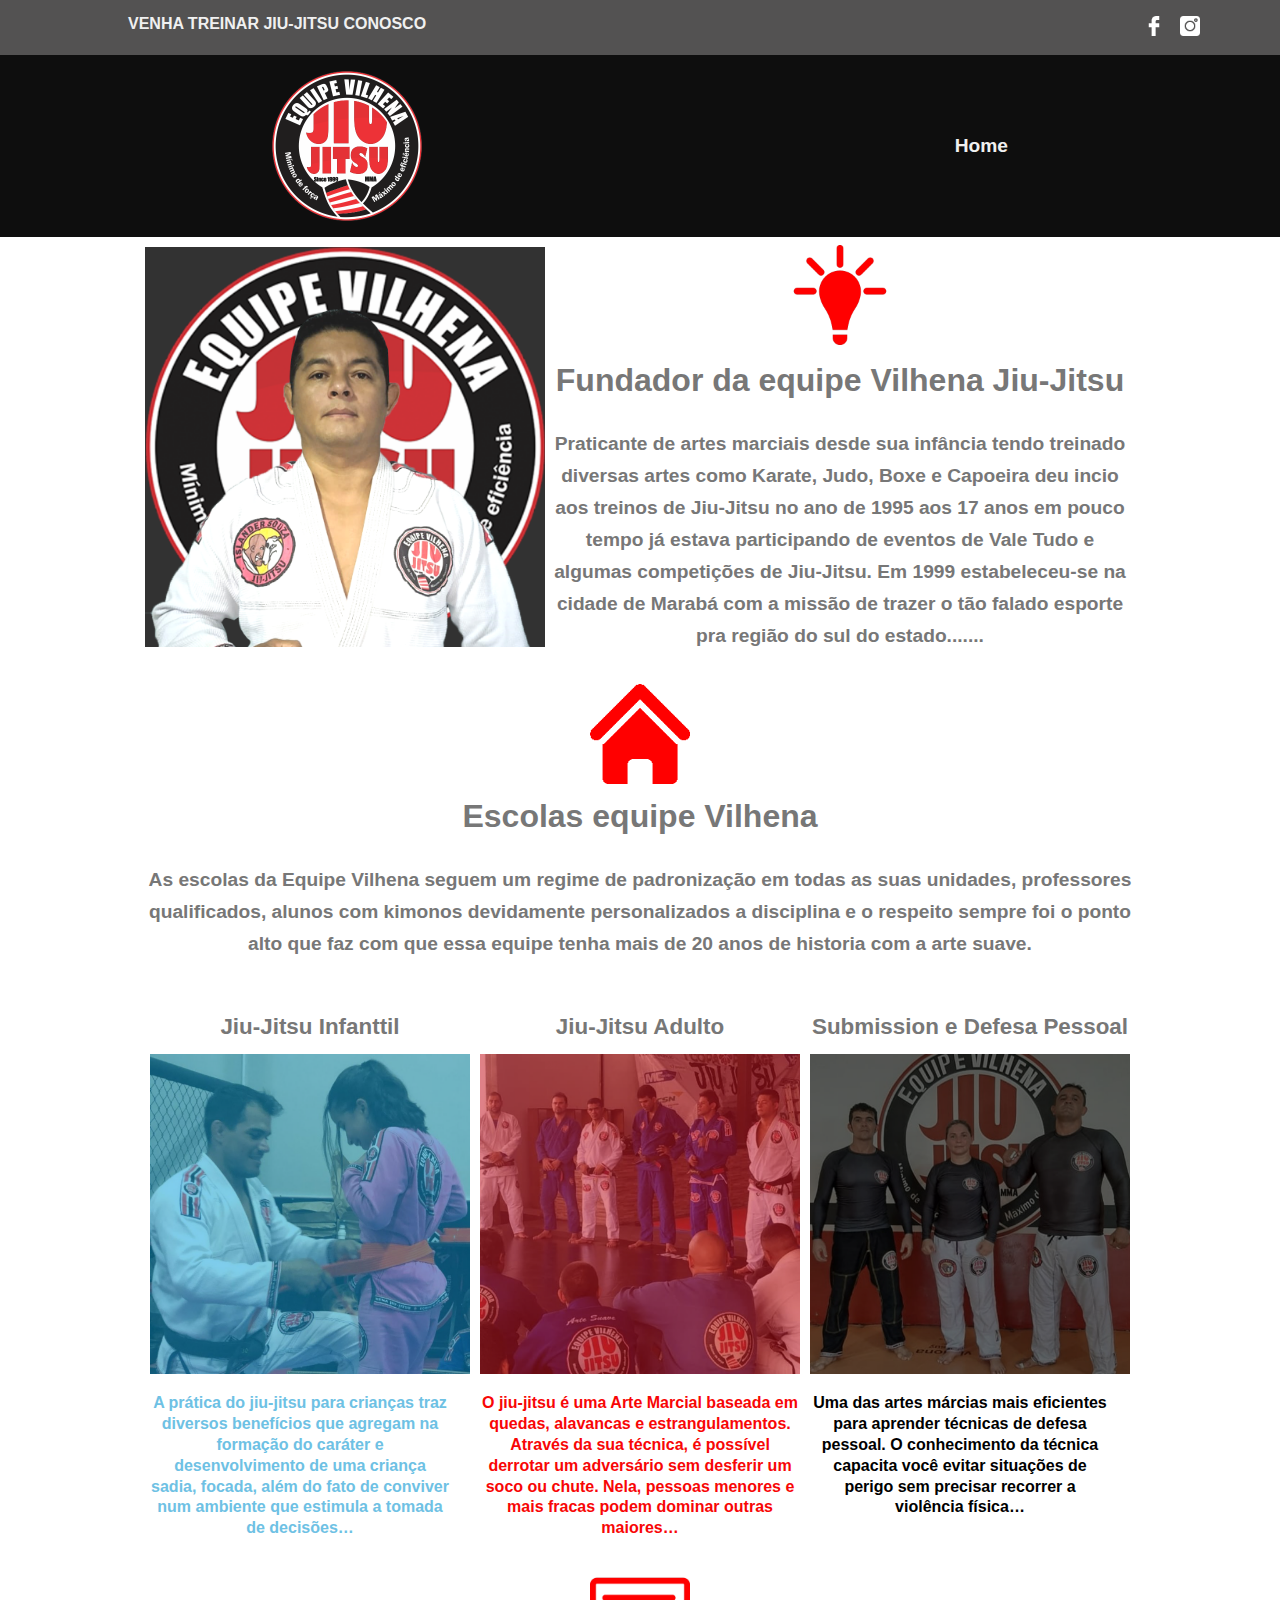
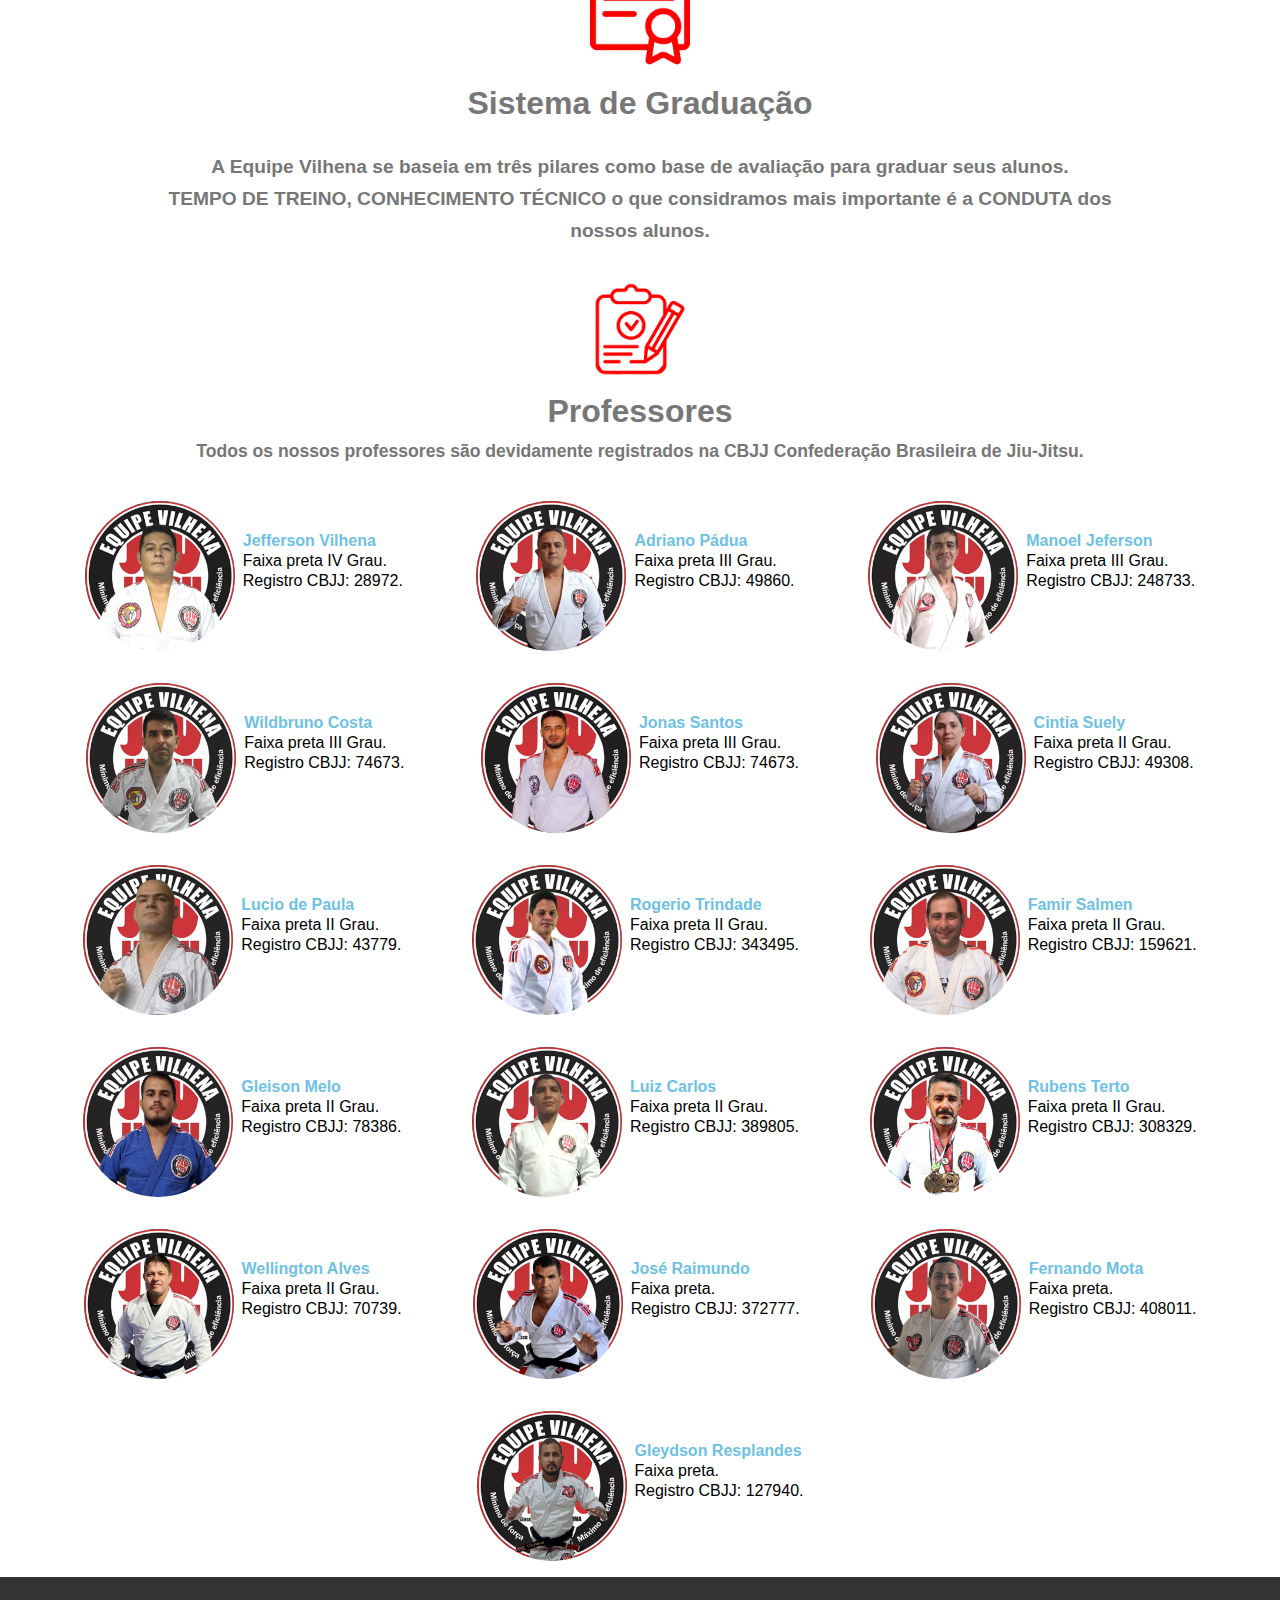
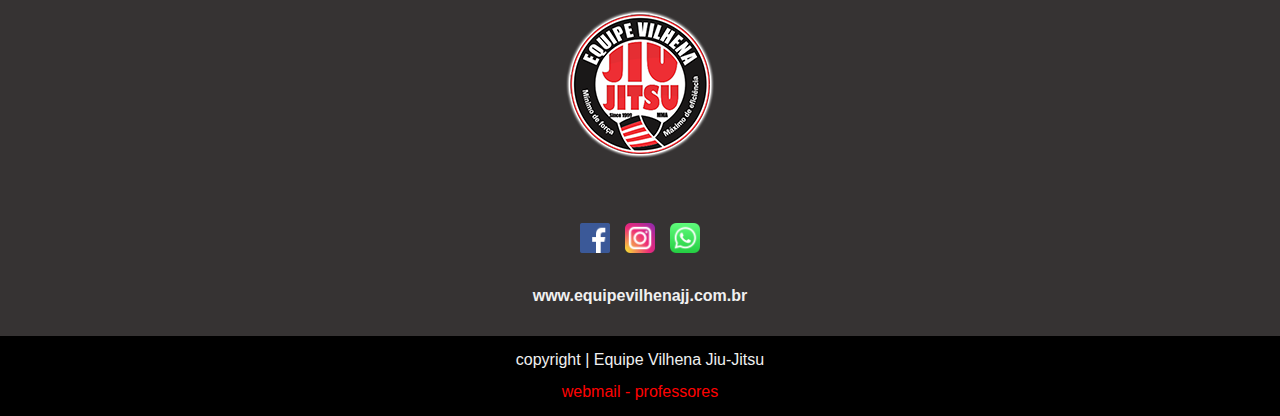
==== index.html @ e57b76e4 "responsivo" ====
<!DOCTYPE html>
<html lang="pt-br">
<head>
    <meta charset="UTF-8">
    <meta http-equiv="X-UA-Compatible" content="IE=edge">
    <meta name="viewport" content="width=device-width, initial-scale=1.0">
    <title>Equipe Vilhena Jiu-Jitsu</title>
    <link rel="stylesheet" href="css/reset.css">
    <link rel="stylesheet" href="css/cabecalho.css">
    <link rel="stylesheet" href="/css/home/cabecalho.css">
    <link rel="stylesheet" href="/css/home/textoInicioHome.css">
    <link rel="stylesheet" href="/css/home/fundador.css">
    <link rel="stylesheet" href="/css/home/escolas.css">
    <link rel="stylesheet" href="/css/home/professores.css">
    <link rel="stylesheet" href="/css/footer.css">
    <link rel="stylesheet" href="/css/home/sistemaGraduacao.css">
    <link rel="shortcut icon" href="/img/logo/favIcon.png" type="image/x-icon">
</head>
<body>
    <section class="barra__inicial">
        <p class="barra_texto">Venha treinar Jiu-Jitsu conosco</p>
        <ul class="barra__lista">
            <li class="barra_itemLista"><a href="https://www.facebook.com/vilhenajiujitsu" target="_blank" class="barra__links"><img src="/img/redes_sociais/facebook_inicio.png" alt="" srcset="" class="iconRedesSociais"></a></li>
            <li class="barra_itemLista"><a href="https://instagram.com/vilhenajiujitsu?igshid=YmMyMTA2M2Y=" target="_blank" class="barra__links"><img src="/img/redes_sociais/instagram._inicio.png" alt="" srcset="" class="iconRedesSociais"></a></li>      
        </ul>
            
    </section>

    <header class="menu__header">
         
        <img src="img/logo/logo300px.png" alt="logo equipe vilhena" class="menu__logo">
        <nav class="menu__nav">
            <ul class="menu__lista">
                <li class="menu__lista--item"><a href="https://www.equipevilhenajj.com.br/" class="menu__lista--link">Home</a></li>
                <!--
                <li class="menu__lista--item"><a href="" class="menu__lista--link">Escolas</a></li>
                <li class="menu__lista--item"><a href="" class="menu__lista--link">Kids</a></li>
                <li class="menu__lista--item"><a href="" class="menu__lista--link">Sistema de Graduação</a></li>
                <li class="menu__lista--item"><a href="" class="menu__lista--link">Seja um Filiado</a></li>
                -->
            </ul>
        </nav>
    </header>
   

    <main>
       
        <section class="fundador">
            <div class="fundador__conteudo">
            <img src="/img/professores/jeffersonVilhena.png" alt="" class="fundador__imagem">
    
            <div class="fundador__conteudo-tituloDescricao">
                <img src="/img/icones/lampada.png" alt="" class="fundador__lampada">
                <h3 class="fundador__titulo">
                    Fundador da equipe Vilhena Jiu-Jitsu 
                </h3>
    
                <p class="fundador__descricao" >
                    Praticante de artes marciais desde sua infância tendo treinado diversas artes como Karate, Judo, Boxe e Capoeira deu incio aos treinos de Jiu-Jitsu no ano de 1995 aos 17 anos em pouco tempo já estava participando de eventos de Vale Tudo e algumas competições de Jiu-Jitsu. Em 1999 estabeleceu-se na cidade de Marabá com a missão de trazer o tão falado esporte pra região do sul do estado.......
                </p>
                <!--<a href="">Conheça mais sobre a Historia da Equipe-></a> -->
    
            </div>
            </div>
        </section>

        <section class="escolas__equipeVilhena">
            <img src="/img/icones/templo.png" alt="" class="escolas__equipeVilhena--icone">
            <div class="escolas__equipeVilhena-titulo" >
                <h2 >Escolas equipe Vilhena</h2>
            </div><div class="escolas__equipeVilhena-texto" >
                <p >
                    As escolas da Equipe Vilhena seguem um regime de padronização em todas as suas unidades, professores qualificados, alunos com kimonos devidamente personalizados a disciplina e o respeito sempre foi o ponto alto que faz com que essa equipe tenha mais de 20 anos de historia com a arte suave.
                </p>
            </div>
        </section>

        <section class="atividades_main">
            <div class="atividades">
                <div class="atividades__conteudo">
                    <h3 class="atividades__titulos">Jiu-Jitsu Infanttil</h3>
                    <img src="img/conteudo_home/infantil.png" class="atividades__img">
                    <p class="atividades__texto color--blue">A prática do jiu-jitsu para crianças traz diversos benefícios que agregam na formação do caráter e desenvolvimento de uma criança sadia, focada, além do fato de conviver num ambiente que estimula a tomada de decisões…</p>
                </div>
                <div class="atividades__conteudo">
                    <h3 class="atividades__titulos">Jiu-Jitsu Adulto</h3>
                    <img src="img/conteudo_home/adulto.png" class="atividades__img">
                    <p class="atividades__texto color--red" >O jiu-jitsu é uma Arte Marcial baseada em quedas, alavancas e estrangulamentos. Através da sua técnica, é possível derrotar um adversário sem desferir um soco ou chute. Nela, pessoas menores e mais fracas podem dominar outras maiores…</p>
                </div>
                <div class="atividades__conteudo">
                    <h3 class="atividades__titulos">Submission e Defesa Pessoal</h3>
                    <img src="img/conteudo_home/subDefesaPessoal.png" class="atividades__img">
                    <p class="atividades__texto color--black">Uma das artes márcias mais eficientes para aprender técnicas de defesa pessoal. O conhecimento da técnica capacita você evitar situações de perigo sem precisar recorrer a violência física…</p>
                </div>
            </div>

            <section class="sistema__graduacao">
                <img src="/img/icones/certificado.png" alt="" class="sistema__graduacao--icone">
                <div class="sistema__graduacao-titulo" >
                    <h2 >Sistema de Graduação</h2>
                </div>
                <div class="sistema__graduacao-texto" >
                    <p >
                        A Equipe Vilhena se baseia em três pilares como base de avaliação para graduar seus alunos.<br>
                        TEMPO DE TREINO, CONHECIMENTO TÉCNICO o que considramos mais importante é a CONDUTA dos nossos alunos.
                    </p>
                </div>
            </section>

            <section class="proffessores__icone-titulo">
                <img src="/img/icones/prancheta.jpg.png" alt="" class="professores__icone">
                <div class="professores__titulo" >
                    <h2 >Professores</h2>
                </div>
                <div class="professores__texto">
                <p>Todos os nossos professores são devidamente registrados na CBJJ Confederação Brasileira de Jiu-Jitsu.</p>
                </div>
            </section>

            <section class="professores_main">
         
                <div  class="professores" >
                    
                    <div class="professores__conteudo">
                        <img src="/img/professores/jeffersonVilhena.png" alt="" class="professores_img">
                            <div class="professores__nome--graducao">
                            <h3 class="professor__none">Jefferson Vilhena</h3>
                            <p class="professor__graduacao--registro">Faixa preta IV Grau.</p>
                            <p>Registro CBJJ: 28972.</p>
                            </div>       
                    </div>
    
                    <div class="professores__conteudo">
                        <img src="/img/professores/Adriano.jpeg.png" alt="" class="professores_img">
                            <div class="professores__nome--graducao">
                            <h3 class="professor__none">Adriano Pádua</h3>
                            <p class="professor__graduacao--registro">Faixa preta III Grau.</p>
                            <p>Registro CBJJ: 49860.</p>
                            </div>
                    </div>
    
                    <div class="professores__conteudo">
                        <img src="/img/professores/manoel-jeferson.jpeg.png" alt="" class="professores_img">
                            <div class="professores__nome--graducao">
                            <h3 class="professor__none">Manoel Jeferson</h3>
                            <p class="professor__graduacao--registro">Faixa preta III Grau.</p>
                            <p>Registro CBJJ: 248733.</p>
                            </div>
                    </div>
    
                    <div class="professores__conteudo">
                        <img src="/img/professores/wildbruno costa.png" alt="" class="professores_img">
                            <div class="professores__nome--graducao">
                            <h3 class="professor__none">Wildbruno Costa</h3>
                            <p class="professor__graduacao--registro">Faixa preta III Grau.</p>
                            <p>Registro CBJJ: 74673.</p>
                            </div>
                    </div>
    
                    <div class="professores__conteudo">
                        <img src="/img/professores/mutante.png" alt="" class="professores_img">
                            <div class="professores__nome--graducao">
                            <h3 class="professor__none">Jonas Santos</h3>
                            <p class="professor__graduacao--registro">Faixa preta III Grau.</p>
                            <p>Registro CBJJ: 74673.</p>
                            </div>
                    </div>
    
                    <div class="professores__conteudo">
                        <img src="/img/professores/cintia.png" alt="" class="professores_img">
                            <div class="professores__nome--graducao">
                            <h3 class="professor__none">Cintia Suely</h3>
                            <p class="professor__graduacao--registro">Faixa preta II Grau.</p>
                            <p>Registro CBJJ: 49308.</p>
                            </div>
                    </div>
    
                    <div class="professores__conteudo">
                        <img src="/img/professores/Lucio de Paula.png" alt="" class="professores_img">
                            <div class="professores__nome--graducao">
                            <h3 class="professor__none">Lucio de Paula</h3>
                            <p class="professor__graduacao--registro">Faixa preta II Grau.</p>
                            <p>Registro CBJJ: 43779.</p>
                            </div>
                    </div>
                    <div class="professores__conteudo">
                        <img src="/img/professores/Rogerio.jpeg.png" alt="" class="professores_img">
                            <div class="professores__nome--graducao">
                            <h3 class="professor__none">Rogerio Trindade</h3>
                            <p class="professor__graduacao--registro">Faixa preta II Grau.</p>
                            <p>Registro CBJJ: 343495.</p>
                            </div>
                    </div>
    
                    <div class="professores__conteudo">
                        <img src="/img/professores/famir.jpeg.png" alt="" class="professores_img">
                            <div class="professores__nome--graducao">
                            <h3 class="professor__none">Famir Salmen</h3>
                            <p class="professor__graduacao--registro">Faixa preta II Grau.</p>
                            <p>Registro CBJJ: 159621.</p>
                            </div>
                    </div>
    
                    <div class="professores__conteudo">
                        <img src="/img/professores/gleison.png" alt="" class="professores_img">
                            <div class="professores__nome--graducao">
                            <h3 class="professor__none">Gleison Melo</h3>
                            <p class="professor__graduacao--registro">Faixa preta II Grau.</p>
                            <p>Registro CBJJ: 78386.</p>
                            </div>
                    </div>
    
                    <div class="professores__conteudo">
                        <img src="/img/professores/Luiz-carlos.png" alt="" class="professores_img">
                            <div class="professores__nome--graducao">
                            <h3 class="professor__none">Luiz Carlos</h3>
                            <p class="professor__graduacao--registro">Faixa preta II Grau.</p>
                            <p>Registro CBJJ: 389805.</p>
                            </div>
                    </div>
    
                    <div class="professores__conteudo">
                        <img src="/img/professores/Rubens-terto.jpeg.png" alt="" class="professores_img">
                            <div class="professores__nome--graducao">
                            <h3 class="professor__none">Rubens Terto</h3>
                            <p class="professor__graduacao--registro">Faixa preta II Grau.</p>
                            <p>Registro CBJJ: 308329.</p>
                            </div>
                    </div>
    
                    <div class="professores__conteudo">
                        <img src="/img/professores/wellinton.png" alt="" class="professores_img">
                            <div class="professores__nome--graducao">
                            <h3 class="professor__none">Wellington Alves</h3>
                            <p class="professor__graduacao--registro">Faixa preta II Grau.</p>
                            <p>Registro CBJJ: 70739.</p>
                            </div>
                    </div>
    
                    <div class="professores__conteudo">
                        <img src="/img/professores/José.png" alt="" class="professores_img">
                            <div class="professores__nome--graducao">
                            <h3 class="professor__none">José Raimundo</h3>
                            <p class="professor__graduacao--registro">Faixa preta.</p>
                            <p>Registro CBJJ: 372777.</p>
                            </div>
                    </div>
    
                    <div class="professores__conteudo">
                        <img src="/img/professores/fernando.png" alt="" class="professores_img">
                            <div class="professores__nome--graducao">
                            <h3 class="professor__none">Fernando Mota</h3>
                            <p class="professor__graduacao--registro">Faixa preta.</p>
                            <p>Registro CBJJ: 408011.</p>
                            </div>
                    </div>
    
                    <div class="professores__conteudo">
                        <img src="/img/professores/Gleydson.png" alt="" class="professores_img">
                            <div class="professores__nome--graducao">
                            <h3 class="professor__none">Gleydson Resplandes</h3>
                            <p class="professor__graduacao--registro">Faixa preta.</p>
                            <p>Registro CBJJ: 127940.</p>
                            </div>
                    </div>
                </div>
            </section>

            

        </section>
        
    </main>

    <footer class="rodape">
        <img src="/img/logo/Logo150px.png" alt="" class="rodape__logo">
        <div class="rodape_redeSocial">
            <a href="https://www.facebook.com/vilhenajiujitsu" target="_blank"><img src="/img/redes_sociais/facebook_rodape.png" alt="" class="rodape__imgRedeSocial"></a>
            <a href="https://instagram.com/vilhenajiujitsu?igshid=YmMyMTA2M2Y=" target="_blank"><img src="/img/redes_sociais/instagram_rodape.png" alt="" class="rodape__imgRedeSocial"></a>
            <a href="https://web.whatsapp.com/send?phone=5594992008116" target="_blank"><img src="/img/redes_sociais/whatsapp_rodape.png" alt="" class="rodape__imgRedeSocial"></a>
        </div>

        <p class="rodape__textoLink"><a href="#" class="rodape__link">www.equipevilhenajj.com.br</a></p>
        
         <div class="rodape__copyright">
             <p class="rodape__copyright-texto" >copyright | Equipe Vilhena Jiu-Jitsu</p>
             <p class="rodape__copyright-webmail"><a href="https://webmail7.ultramail.com.br/" target="_blank" class="rodape__copyright-webmailLink">webmail - professores </a></p>
         </div>
    </footer>

 </body>
</html>
---- css/cabecalho.css ----
html{
    font-family:-apple-system, BlinkMacSystemFont, 'Segoe UI', Roboto, Oxygen, Ubuntu, Cantarell, 'Open Sans', 'Helvetica Neue', sans-serif
}

/*
.menu__header {
    background-color: rgb(255, 255, 255);
    position: relative;
    margin: 0 auto;
}   

.menu__logo{
    width: 200px;
    margin: 10px 40px ;
}

.menu__nav {
    position: absolute;
    top: 110px;
    right:0px;
}

.menu__lista li{
    display:inline;
    text-align: center;
    margin-right: 50px;
}

.menu__lista a {
    color:#717070;
    text-decoration: none;
    margin: 0 0 0 20px;
    text-transform: uppercase;
    font-weight: 600;
    font-size: 1.4rem;
    transition: 0.3s;
}

.menu__lista a:hover {
    color: #5295f9;
}



.texto__principal{
    text-align: center;
    text-transform: uppercase;
    font-weight:bold;
    background-color: #5295f9;
    padding: 1em;
    line-height: 3em;
    color: #ffffff;
}
*/
/************************/
/*
.fundador__sectionOne {
    display:inline-block;
    width: 1200px;
    align-items: center;
    padding:0 0 0 10em;
}

.fundador__imagem {
    width: 40%;
    float: left;
    margin:  20 20 0 0 ;
    padding: 10px;
}

.h2__titulo{
    font-size: 36px;
    font-weight: bold;
    margin-top: 10px;
    text-align: center;
    margin-bottom:1em;
}

.p__texto {
    font-size: 20px;
    margin-top: 10px;
    font-weight: bold;
    color: #717070;
    text-align: center;
    line-height:1.5em;
    width: 1200px;
    text-align: center;
    
}

.p__texto a {
    font-size: 20px;
    margin-top: 10px;
    font-weight: bold;
    color: #ff0303;
    text-align: center;
    line-height:1.5em;
}

.texto__centralizado {
    font-size: 20px;
    margin-top: 10px;
    font-weight: bold;
    color: #717070;
    text-align: center;
    line-height:1.5em;
    width: 1200px;
    display: inline-block;
}

/************************/
/*
.atividades {
    text-align: center;
    display: inline-block; 
}

.atividades li{
    display: inline-block;
    text-align: center;
	width: 30%;
    vertical-align: top;
	padding: 30px 20px;
	box-sizing: border-box;
}

.atividades__titulos {
    font-size: 22px;
	font-weight: bold;
}
.atividades__img{
    margin-top: 10px;
    width:100%;
}

.atividades__texto {
    font-size: 16px;
	font-weight: bold;
	margin-top: 10px;
    color: #717070;
    line-height:1.3em;
}

*/
---- css/home/cabecalho.css ----
html{
    font-family:-apple-system, BlinkMacSystemFont, 'Segoe UI', Roboto, Oxygen, Ubuntu, Cantarell, 'Open Sans', 'Helvetica Neue', sans-serif
}

.barra__inicial{
    display:flex;
    justify-content:space-between;
    background:#535252;
    font-weight: bold;
    padding-left: 8rem;
    padding-right: 5rem;
    padding-top: 1rem;
    padding-bottom: 1rem;
}

.barra_texto{
    color:#f0f0f0;
    text-transform: uppercase;
}

.barra__lista{
    display:flex;
}

.iconRedesSociais {
    width:20px;
    height:20px;
    margin-left:1rem;
}


.menu__header {
    display: flex;
    justify-content: space-around;
    align-items: center;
    background:#0e0e0e;
    padding:1rem;
}

.menu__logo {
    width: 150px;
}

.menu__lista{
    display: flex;
    
}

.menu__lista--item{
    margin-left: 1.3rem;
}

.menu__lista--link {
    color: #f0f0f0;
    font-size:1.2rem;
    font-weight: bold;
    text-decoration: none;
}

.menu__lista--link:hover{
    text-decoration: underline;
}


@media (max-width: 770px) { 
    .barra__inicial{
        display:flex;
        justify-content:space-between;
        background:#535252;
        font-weight: bold;
        padding-left: 1rem;
        padding-right: 1rem;
        padding-top: 1rem;
        padding-bottom: 1rem;
    } 

    .menu__header {
        display: flex;
        justify-content: space-between;
        background:#0e0e0e;
        padding:.5rem;
    }

    .menu__logo {
        width: 100px;
    }

}
---- css/home/textoInicioHome.css ----
html{
    font-family:-apple-system, BlinkMacSystemFont, 'Segoe UI', Roboto, Oxygen, Ubuntu, Cantarell, 'Open Sans', 'Helvetica Neue', sans-serif
}
.principal {
    display: flex;
    flex-direction: column;
    text-align: center; 
}

.texto__principal {
    background:#535252;
    color:#f0f0f0;
    font-weight: bold;
    font-size:1.2rem;
    line-height: 2rem;
    padding:1rem;
}
---- css/home/fundador.css ----
html{
    font-family:-apple-system, BlinkMacSystemFont, 'Segoe UI', Roboto, Oxygen, Ubuntu, Cantarell, 'Open Sans', 'Helvetica Neue', sans-serif
}
.fundador{
    display:flex;
    width: 100%;
    justify-content: center;
}

.fundador__conteudo{
    display:flex;
    width: 990px;
}

.fundador__imagem {
    margin-top: 10px;
    width: 400px;
    height:400px;
}

.fundador__lampada {
    margin-top:.5rem;
    width:100px;
    height: 100px;
}

.fundador__conteudo-tituloDescricao{
    text-align: center;
    color: #777777; 
}

.fundador__titulo{
    font-weight: bold;
    font-size: 2rem;
    margin-top:1rem;
    color: #777777; 
}

.fundador__descricao{
    font-size: 1.2em;
    margin-bottom: 2rem;
    color: #777777; 
    line-height: 2rem;
    margin-top: 2rem;
    font-weight: bold;
}

@media (max-width:770px){
   
    .fundador__conteudo{
        display: flex;
        flex-direction: column;
        justify-content:center;
        width: 100%;
    }

    .fundador__imagem {
        margin-top: .1rem;
        width: 100%;
        height:100%;
    }

    .fundador__titulo{
        font-weight: bold;
        font-size: 2rem;
        margin-top:1rem;
        color: #777777;
        line-height: 3rem;
    }

    .fundador__descricao{
        font-size: 1.2em;
        margin-bottom: 2rem;
        color: #777777; 
        line-height: 2rem;
        margin: 1rem;
        font-weight: bold;
    }

  


}
---- css/home/escolas.css ----
.escolas__equipeVilhena {
    display: flex;
    flex-direction: column;
    width: 100%;
    align-items: center;
}

.escolas__equipeVilhena--icone{
    width:100px;
    height:100px;
}

.escolas__equipeVilhena-titulo{
    text-align: center;
    font-weight: bold;
    font-size: 2rem;
    margin-top:1rem;
    color: #777777; 
}

.escolas__equipeVilhena-texto {
    text-align: center;
    font-size: 1.2em;
    margin-bottom: 2rem;
    color: #777777; 
    line-height: 2rem;
    margin-top: 2rem;
    font-weight: bold;
    width:990px;
}



/*----------Atividades-----------*/
.atividades_main{
    display: flex;
    width: 100%;
    justify-content:center;
    flex-wrap: wrap;
}

.atividades {
    display:flex;
    justify-content:space-around;
    margin-top:.5rem;
    width: 990px;
}

.atividades__titulos {
    text-align: center;
    font-weight: bold;
    font-size: 1.4rem;
    margin-top:1rem;
    margin-bottom:1rem;
    color: #777777
}

.atividades__img{
    width:320px;
    height:320px
}

.atividades__texto{
    font-size: 1rem;
    margin-bottom: 2rem;
    color: #777777; 
    line-height: 1.3rem;
    margin-top: 1rem;
    font-weight: bold;
    text-align: center;
}

.atividades__texto{
    width:300px
}

.color--blue {
    width:300px;
    color: #6EC1E4;
}

.color--red {
    width:320px;
    color: #F80606;
}


.color--black {
    color: #000000;
} 

@media (max-width:770px){

    .escolas__equipeVilhena{
            display: flex;
            flex-direction: column;
            justify-content:center;
    }
    
    .escolas__equipeVilhena-texto {
        text-align: center;
        font-size: 1.2em;
        margin-bottom: 2rem;
        margin-top: 2rem;
        color: #777777; 
        line-height: 2rem;
        font-weight: bold;
        width: 95%;
        margin: 1rem;
    }

    /*atividade main*/

    .atividades{
        display: flex;
        flex-direction: column;
        justify-content:center;
        
    }

    .atividades__conteudo{
       display: flex;
       flex-direction: column;
       align-items: center;
    }
    
    .atividades__img{
        width: 100%;
        height: 100%;
    }

    .atividades__titulos {
        text-align: center;
        font-weight: bold;
        font-size: 2rem;
        margin-top:1rem;
        margin-bottom:1rem;
    }

    .atividades__texto{
        text-align: center;
        font-size: 1.2em;
        margin-bottom: 2rem;
        line-height: 2rem;
        font-weight: bold;
        width: 95%;
    }


}
---- css/home/professores.css ----
.proffessores__icone-titulo{
    align-items: center;
    display: flex;
    flex-direction: column;
    width: 100%;
}

.professores__icone{
    width:100px;
    height:100px;
}

.professores__titulo{
    text-align: center;
    font-weight: bold;
    font-size: 2rem;
    margin-top:1rem;
    color: #777777; 
}

.professores__texto {
    text-align: center;
    font-size: 1.1rem;
    margin-bottom: 1.5rem;
    color: #777777; 
    margin-top: 1rem;
    font-weight: bold;

}

@media(max-width:770px){
    .professores__texto{
    text-align: center;
    font-size: 1.2em;
    margin-bottom: 2rem;
    margin-top: 2rem;
    color: #777777; 
    line-height: 2rem;
    font-weight: bold;
    width: 95%;
    margin: 1rem;
    }
}


/*----------------*/

.professores_main {
    display:flex;
    width: 100;
    justify-content:center;
    flex-wrap: wrap;
}

.professores {
    display: flex;
    flex-wrap: wrap;
    justify-content:space-around;
    margin-right: 3rem;
    margin-left: 3rem;
}

.professores__conteudo {
    display: flex;
    margin-top:1rem;
    margin-bottom:1rem;
}

.professores_img{ 
    width: 150px;
    border-radius:50%;
}

.professores__nome--graducao {
    margin-top:2rem;
    margin-left: .5rem;
}

.professor__none {
    color: #6EC1E4;
    font-weight: bold;
}

.professor__graduacao--registro{
    line-height:1.5rem;
}

@media(max-width:770px){
    .professores_main {
        display:flex;
        width: 95%;
        justify-content:center;
        flex-wrap: wrap;
    }

    .professores {
        display: flex;
        flex-direction: column;
        flex-wrap: wrap;
        justify-content:space-around;
    }

    

}
---- css/footer.css ----
.rodape {
    align-items: center;
    background-color: #363333;
    display: flex;
    flex-direction: column;
    width: 100%;
    
}

.rodape__logo{
    margin-bottom: 2rem;
    margin-top: 2rem;
    width:150px;
}

.rodape_redeSocial{
    display: flex;
    justify-content:space-between;
    width:120px;
    margin-bottom: 2rem;
    margin-top: 2rem;

}

.rodape__imgRedeSocial{
    width: 30px;
    
}

.rodape__textoLink{
    margin-bottom: 2rem;
}
.rodape__link{
    font-weight: bold;
    color: #f0f0f0;
    text-decoration: none;
}

.rodape__copyright{
    width: 100%;
    display: flex;
    flex-direction: column;
    align-items: center;
    background-color: #000000;
}

.rodape__copyright-texto{
    color: #f0f0f0;
    margin-top: 1rem;
    margin-bottom: 1rem;
}

.rodape__copyright-webmail {
    margin-bottom: 1rem;
}

.rodape__copyright-webmailLink{
    text-decoration: none;
    color: #ff0202;
}
---- css/home/sistemaGraduacao.css ----
.sistema__graduacao {
    display: flex;
    flex-direction: column;
    width: 100%;
    align-items: center;
}

.sistema__graduacao--icone{
    width:100px;
    height:100px;
}

.sistema__graduacao-titulo{
    text-align: center;
    font-weight: bold;
    font-size: 2rem;
    margin-top:1rem;
    color: #777777; 
}

.sistema__graduacao-texto {
    text-align: center;
    font-size: 1.2em;
    margin-bottom: 2rem;
    color: #777777; 
    line-height: 2rem;
    margin-top: 2rem;
    font-weight: bold;
    width:990px;
}

@media (max-width:770px){
    .sistema__graduacao-texto{
        text-align: center;
        font-size: 1.2em;
        margin-bottom: 2rem;
        margin-top: 2rem;
        color: #777777; 
        line-height: 2rem;
        font-weight: bold;
        width: 95%;
        margin: 1rem;
    }
}
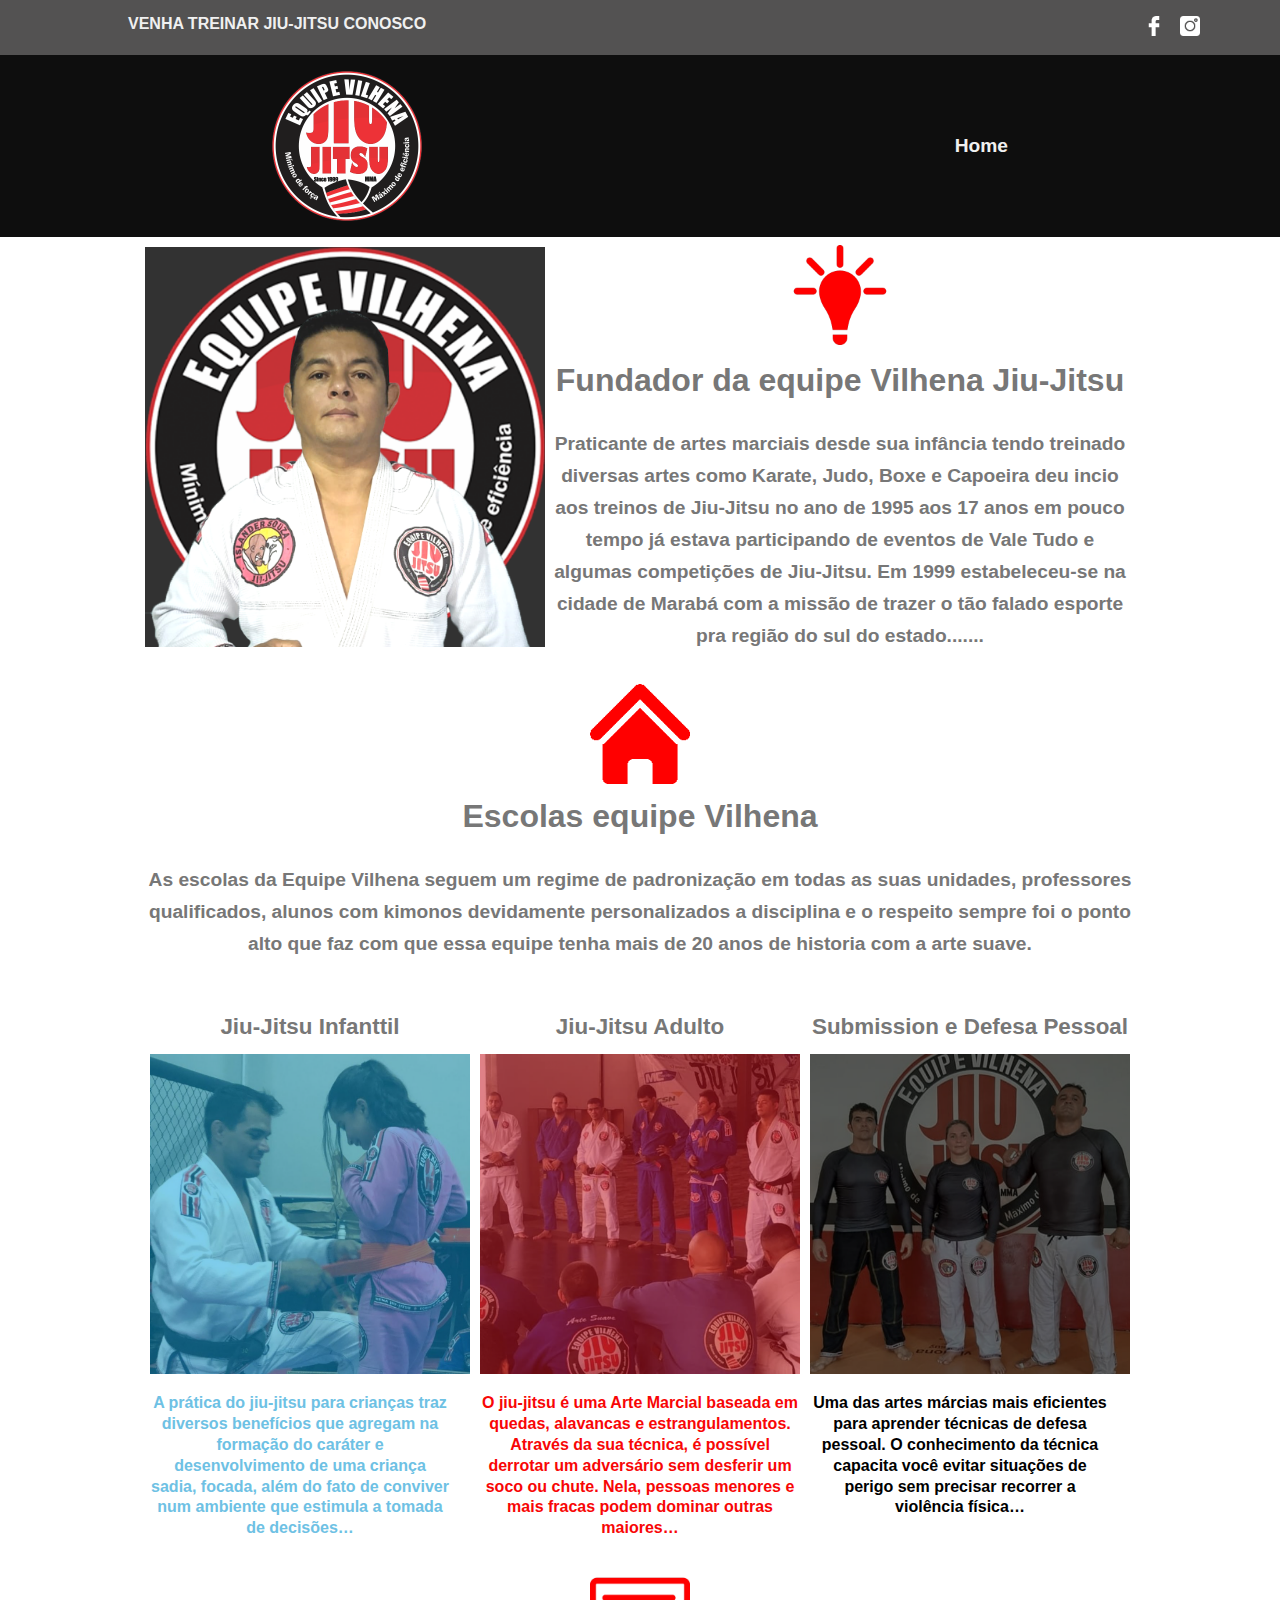
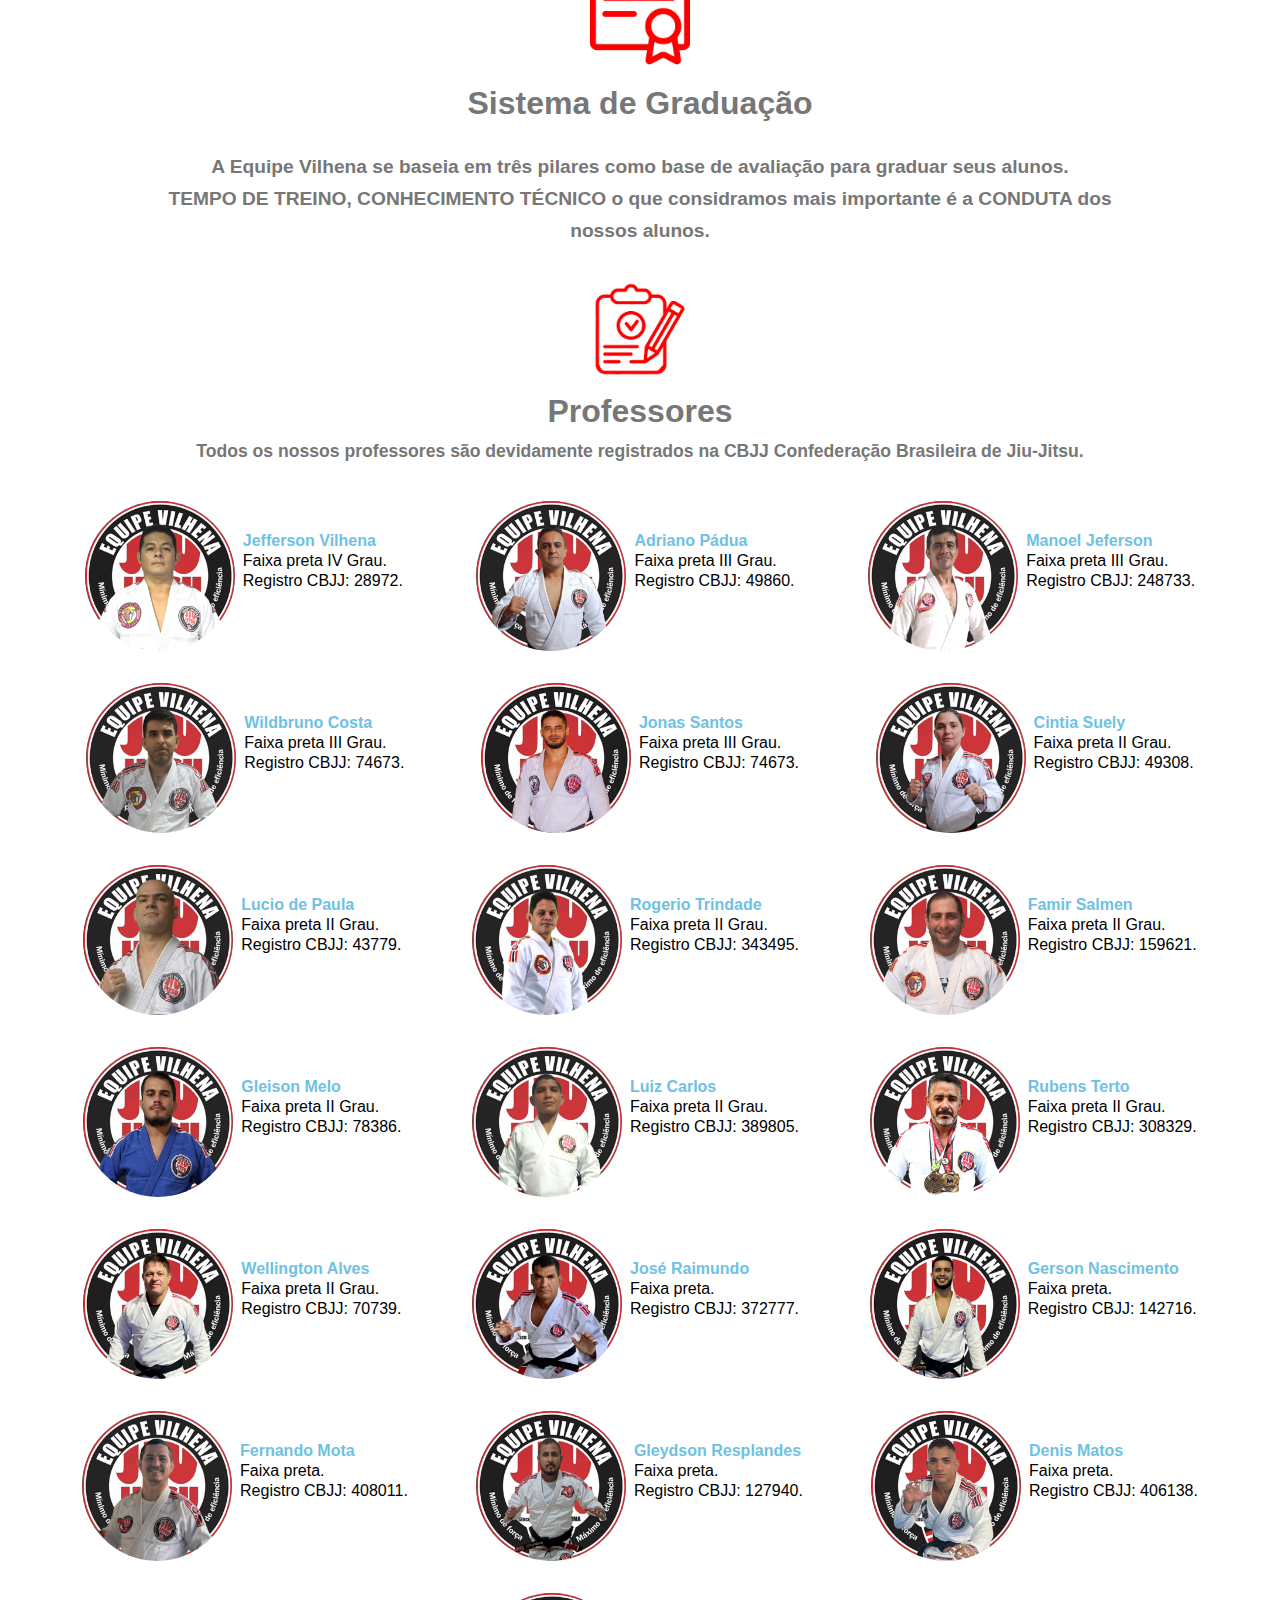
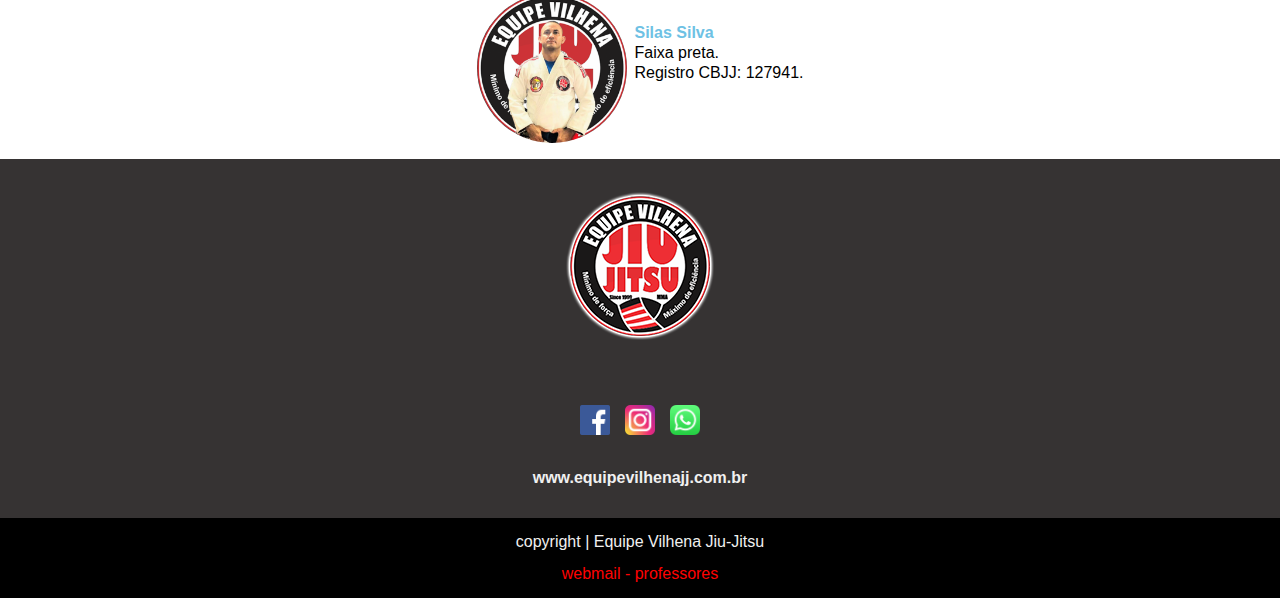
==== commit 5fa400bd: "add novos img novos professores" ====
--- a/index.html
+++ b/index.html
@@ -245,6 +245,15 @@
                             <p>Registro CBJJ: 372777.</p>
                             </div>
                     </div>
+
+                    <div class="professores__conteudo">
+                        <img src="/img/professores/Gerson.png" alt="" class="professores_img">
+                            <div class="professores__nome--graducao">
+                            <h3 class="professor__none">Gerson Nascimento</h3>
+                            <p class="professor__graduacao--registro">Faixa preta.</p>
+                            <p>Registro CBJJ: 142716.</p>
+                            </div>
+                    </div>
     
                     <div class="professores__conteudo">
                         <img src="/img/professores/fernando.png" alt="" class="professores_img">
@@ -261,6 +270,24 @@
                             <h3 class="professor__none">Gleydson Resplandes</h3>
                             <p class="professor__graduacao--registro">Faixa preta.</p>
                             <p>Registro CBJJ: 127940.</p>
+                            </div>
+                    </div>
+
+                    <div class="professores__conteudo">
+                        <img src="/img/professores/denis.png" alt="" class="professores_img">
+                            <div class="professores__nome--graducao">
+                            <h3 class="professor__none">Denis Matos</h3>
+                            <p class="professor__graduacao--registro">Faixa preta.</p>
+                            <p>Registro CBJJ: 406138.</p>
+                            </div>
+                    </div>
+
+                    <div class="professores__conteudo">
+                        <img src="/img/professores/Silas.png" alt="" class="professores_img">
+                            <div class="professores__nome--graducao">
+                            <h3 class="professor__none">Silas Silva</h3>
+                            <p class="professor__graduacao--registro">Faixa preta.</p>
+                            <p>Registro CBJJ: 127941.</p>
                             </div>
                     </div>
                 </div>
@@ -271,7 +298,6 @@
         </section>
         
     </main>
-
     <footer class="rodape">
         <img src="/img/logo/Logo150px.png" alt="" class="rodape__logo">
         <div class="rodape_redeSocial">
@@ -279,14 +305,13 @@
             <a href="https://instagram.com/vilhenajiujitsu?igshid=YmMyMTA2M2Y=" target="_blank"><img src="/img/redes_sociais/instagram_rodape.png" alt="" class="rodape__imgRedeSocial"></a>
             <a href="https://web.whatsapp.com/send?phone=5594992008116" target="_blank"><img src="/img/redes_sociais/whatsapp_rodape.png" alt="" class="rodape__imgRedeSocial"></a>
         </div>
-
         <p class="rodape__textoLink"><a href="#" class="rodape__link">www.equipevilhenajj.com.br</a></p>
-        
-         <div class="rodape__copyright">
-             <p class="rodape__copyright-texto" >copyright | Equipe Vilhena Jiu-Jitsu</p>
-             <p class="rodape__copyright-webmail"><a href="https://webmail7.ultramail.com.br/" target="_blank" class="rodape__copyright-webmailLink">webmail - professores </a></p>
-         </div>
+
+        <div class="rodape__copyright">
+            <p class="rodape__copyright-texto" >copyright | Equipe Vilhena Jiu-Jitsu</p>
+            <p class="rodape__copyright-webmail"><a href="https://webmail7.ultramail.com.br/" target="_blank" 		class="rodape__copyright-webmailLink">webmail - professores </a><p>         
+        </div>
+
     </footer>
-
  </body>
 </html>--- a/css/home/professores.css
+++ b/css/home/professores.css
@@ -94,10 +94,23 @@
     }
 
     .professores {
+        margin-right: 1rem;
+        margin-left: 1rem;
         display: flex;
         flex-direction: column;
         flex-wrap: wrap;
-        justify-content:space-around;
+        justify-content:center;
+    }
+
+    .professores__nome--graducao {
+        margin-top:1rem;
+        margin-left: .6rem;
+    }
+
+    .professor__none {
+        color: #6EC1E4;
+        font-weight: bold;
+        font-size: 1.4rem;;
     }
 
     
--- a/css/footer.css
+++ b/css/footer.css
@@ -19,12 +19,10 @@
     width:120px;
     margin-bottom: 2rem;
     margin-top: 2rem;
-
 }
 
 .rodape__imgRedeSocial{
     width: 30px;
-    
 }
 
 .rodape__textoLink{
@@ -57,4 +55,8 @@
 .rodape__copyright-webmailLink{
     text-decoration: none;
     color: #ff0202;
-}+}
+
+@media (max-width:770px){
+
+}
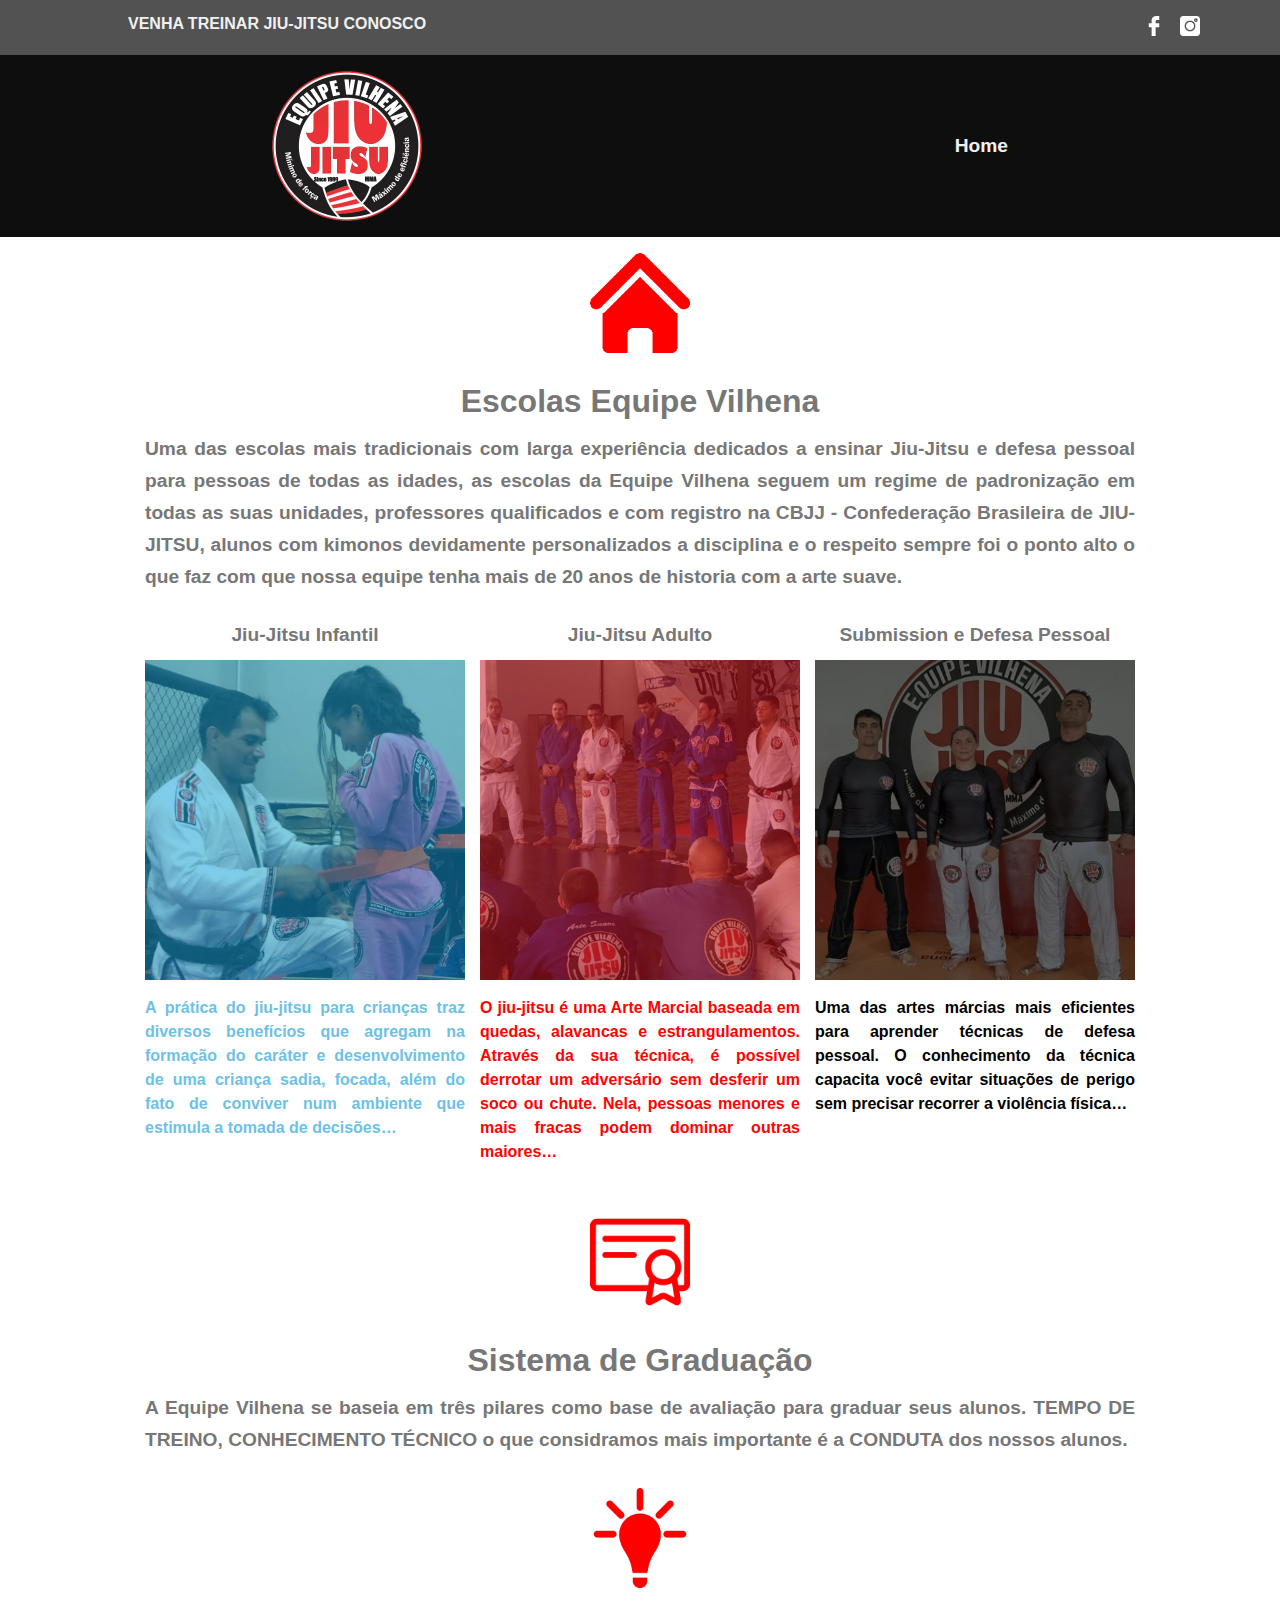
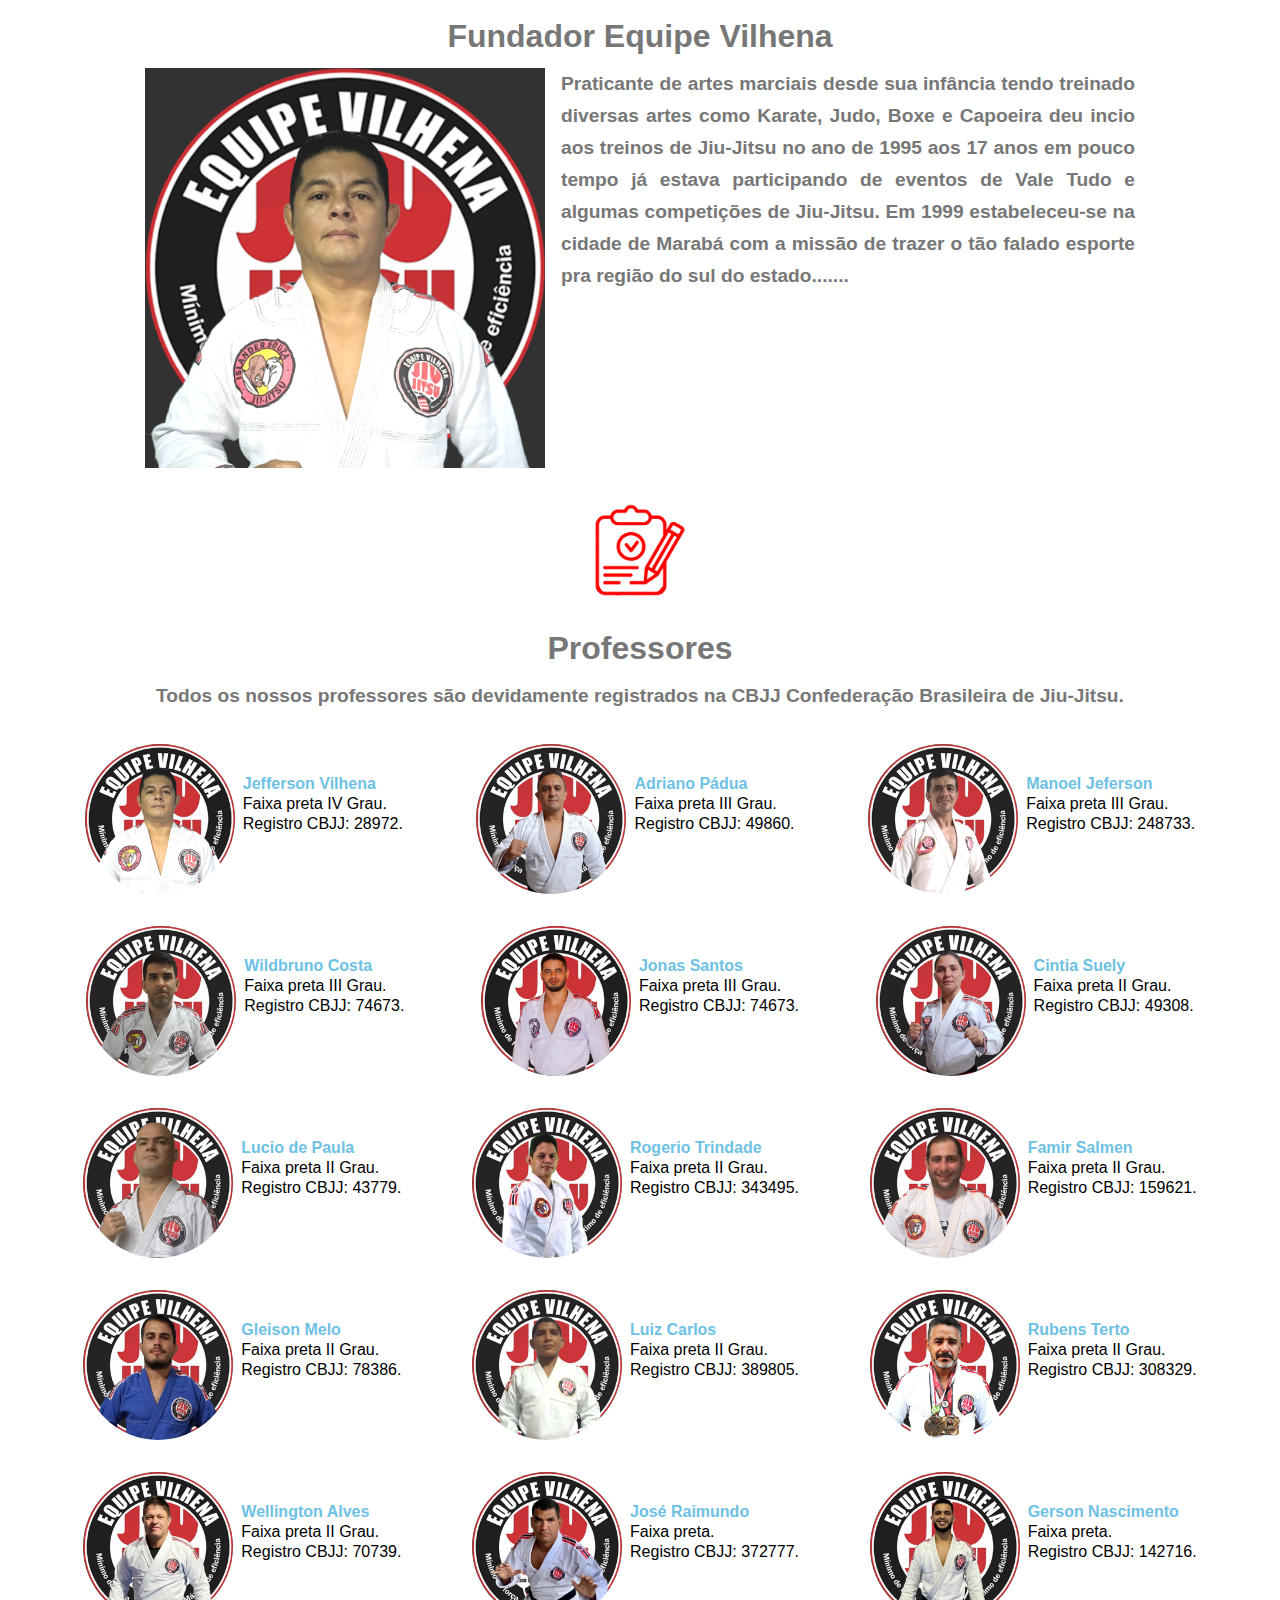
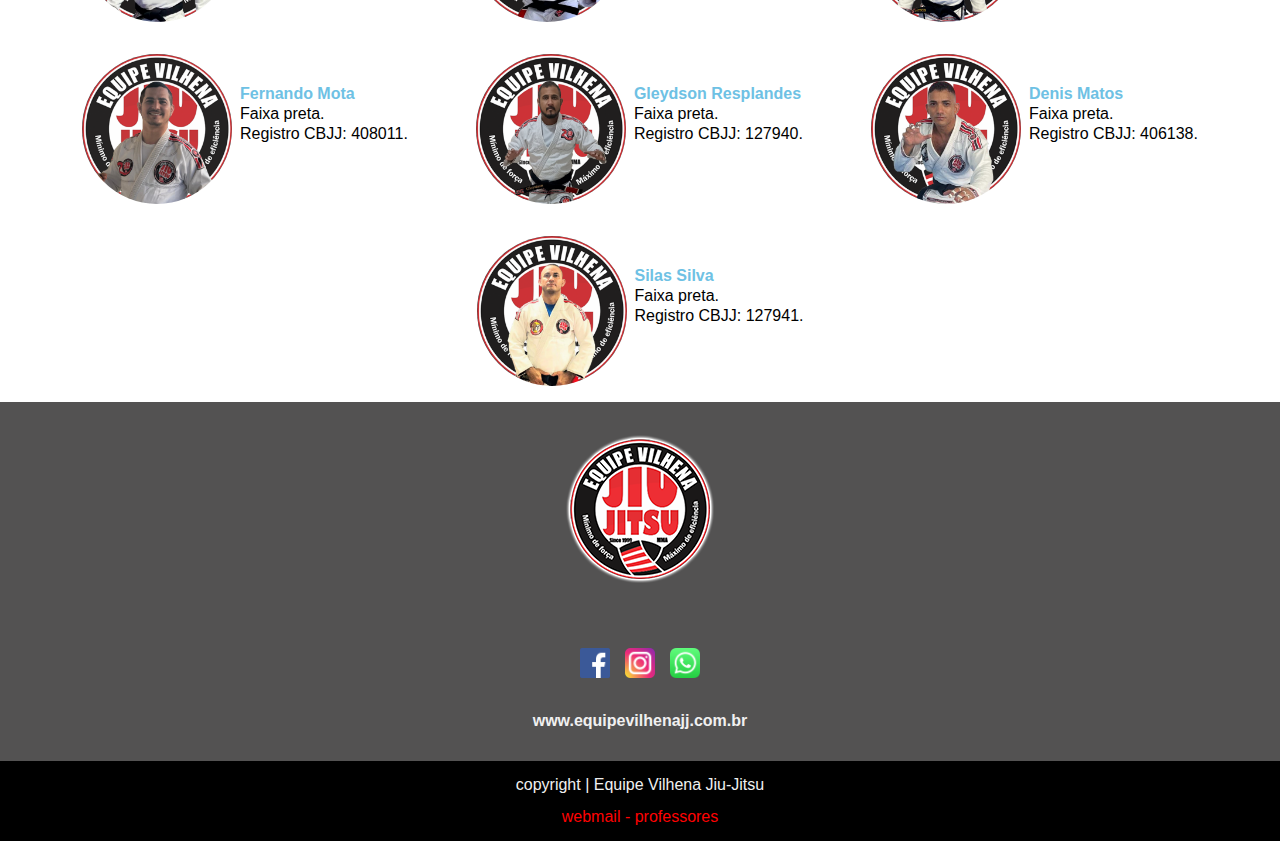
==== commit ce1314af: "alteraçõesCss" ====
--- a/index.html
+++ b/index.html
@@ -9,14 +9,17 @@
     <link rel="stylesheet" href="css/cabecalho.css">
     <link rel="stylesheet" href="/css/home/cabecalho.css">
     <link rel="stylesheet" href="/css/home/textoInicioHome.css">
-    <link rel="stylesheet" href="/css/home/fundador.css">
+    <link rel="stylesheet" href="/css/home/professor.css">
     <link rel="stylesheet" href="/css/home/escolas.css">
     <link rel="stylesheet" href="/css/home/professores.css">
     <link rel="stylesheet" href="/css/footer.css">
     <link rel="stylesheet" href="/css/home/sistemaGraduacao.css">
+    <link rel="stylesheet" href="/css/home/atividades.css">
+    <link rel="stylesheet" href="/css/base.css">
     <link rel="shortcut icon" href="/img/logo/favIcon.png" type="image/x-icon">
 </head>
 <body>
+    
     <section class="barra__inicial">
         <p class="barra_texto">Venha treinar Jiu-Jitsu conosco</p>
         <ul class="barra__lista">
@@ -41,260 +44,248 @@
             </ul>
         </nav>
     </header>
-   
-
     <main>
-       
-        <section class="fundador">
-            <div class="fundador__conteudo">
-            <img src="/img/professores/jeffersonVilhena.png" alt="" class="fundador__imagem">
-    
-            <div class="fundador__conteudo-tituloDescricao">
-                <img src="/img/icones/lampada.png" alt="" class="fundador__lampada">
-                <h3 class="fundador__titulo">
-                    Fundador da equipe Vilhena Jiu-Jitsu 
-                </h3>
-    
-                <p class="fundador__descricao" >
-                    Praticante de artes marciais desde sua infância tendo treinado diversas artes como Karate, Judo, Boxe e Capoeira deu incio aos treinos de Jiu-Jitsu no ano de 1995 aos 17 anos em pouco tempo já estava participando de eventos de Vale Tudo e algumas competições de Jiu-Jitsu. Em 1999 estabeleceu-se na cidade de Marabá com a missão de trazer o tão falado esporte pra região do sul do estado.......
+        <section class="escolas__equipeVilhena">
+            <img src="/img/icones/templo.png" alt="" class="iconesCentroTelas">
+            <div class="titulos" >
+                <h2 >Escolas Equipe Vilhena</h2>
+            </div>
+            <div class="textos" >
+                <p >
+                    Uma das escolas mais tradicionais com larga experiência dedicados a  ensinar Jiu-Jitsu e defesa pessoal para pessoas de todas as idades, as escolas da Equipe Vilhena seguem um regime de padronização em todas as suas unidades, professores qualificados e com registro na CBJJ - Confederação Brasileira de JIU-JITSU, alunos com kimonos devidamente personalizados a disciplina e o respeito sempre foi o ponto alto o que faz com que nossa equipe tenha mais de 20 anos de historia com a arte suave.
                 </p>
-                <!--<a href="">Conheça mais sobre a Historia da Equipe-></a> -->
-    
-            </div>
-            </div>
-        </section>
-
-        <section class="escolas__equipeVilhena">
-            <img src="/img/icones/templo.png" alt="" class="escolas__equipeVilhena--icone">
-            <div class="escolas__equipeVilhena-titulo" >
-                <h2 >Escolas equipe Vilhena</h2>
-            </div><div class="escolas__equipeVilhena-texto" >
-                <p >
-                    As escolas da Equipe Vilhena seguem um regime de padronização em todas as suas unidades, professores qualificados, alunos com kimonos devidamente personalizados a disciplina e o respeito sempre foi o ponto alto que faz com que essa equipe tenha mais de 20 anos de historia com a arte suave.
-                </p>
-            </div>
-        </section>
-
-        <section class="atividades_main">
-            <div class="atividades">
+            </div>
+        </section>
+
+        <section class="atividades">
+            <div class="atividades_tela">
                 <div class="atividades__conteudo">
-                    <h3 class="atividades__titulos">Jiu-Jitsu Infanttil</h3>
+                    <h3 class="atividades__titulos">Jiu-Jitsu Infantil</h3>
                     <img src="img/conteudo_home/infantil.png" class="atividades__img">
                     <p class="atividades__texto color--blue">A prática do jiu-jitsu para crianças traz diversos benefícios que agregam na formação do caráter e desenvolvimento de uma criança sadia, focada, além do fato de conviver num ambiente que estimula a tomada de decisões…</p>
                 </div>
+
                 <div class="atividades__conteudo">
                     <h3 class="atividades__titulos">Jiu-Jitsu Adulto</h3>
                     <img src="img/conteudo_home/adulto.png" class="atividades__img">
                     <p class="atividades__texto color--red" >O jiu-jitsu é uma Arte Marcial baseada em quedas, alavancas e estrangulamentos. Através da sua técnica, é possível derrotar um adversário sem desferir um soco ou chute. Nela, pessoas menores e mais fracas podem dominar outras maiores…</p>
                 </div>
+
                 <div class="atividades__conteudo">
                     <h3 class="atividades__titulos">Submission e Defesa Pessoal</h3>
                     <img src="img/conteudo_home/subDefesaPessoal.png" class="atividades__img">
                     <p class="atividades__texto color--black">Uma das artes márcias mais eficientes para aprender técnicas de defesa pessoal. O conhecimento da técnica capacita você evitar situações de perigo sem precisar recorrer a violência física…</p>
                 </div>
             </div>
-
-            <section class="sistema__graduacao">
-                <img src="/img/icones/certificado.png" alt="" class="sistema__graduacao--icone">
-                <div class="sistema__graduacao-titulo" >
-                    <h2 >Sistema de Graduação</h2>
-                </div>
-                <div class="sistema__graduacao-texto" >
-                    <p >
-                        A Equipe Vilhena se baseia em três pilares como base de avaliação para graduar seus alunos.<br>
-                        TEMPO DE TREINO, CONHECIMENTO TÉCNICO o que considramos mais importante é a CONDUTA dos nossos alunos.
-                    </p>
-                </div>
-            </section>
-
-            <section class="proffessores__icone-titulo">
-                <img src="/img/icones/prancheta.jpg.png" alt="" class="professores__icone">
-                <div class="professores__titulo" >
-                    <h2 >Professores</h2>
-                </div>
-                <div class="professores__texto">
-                <p>Todos os nossos professores são devidamente registrados na CBJJ Confederação Brasileira de Jiu-Jitsu.</p>
-                </div>
-            </section>
-
-            <section class="professores_main">
-         
-                <div  class="professores" >
-                    
-                    <div class="professores__conteudo">
-                        <img src="/img/professores/jeffersonVilhena.png" alt="" class="professores_img">
-                            <div class="professores__nome--graducao">
-                            <h3 class="professor__none">Jefferson Vilhena</h3>
-                            <p class="professor__graduacao--registro">Faixa preta IV Grau.</p>
-                            <p>Registro CBJJ: 28972.</p>
-                            </div>       
-                    </div>
-    
-                    <div class="professores__conteudo">
-                        <img src="/img/professores/Adriano.jpeg.png" alt="" class="professores_img">
-                            <div class="professores__nome--graducao">
-                            <h3 class="professor__none">Adriano Pádua</h3>
-                            <p class="professor__graduacao--registro">Faixa preta III Grau.</p>
-                            <p>Registro CBJJ: 49860.</p>
-                            </div>
-                    </div>
-    
-                    <div class="professores__conteudo">
-                        <img src="/img/professores/manoel-jeferson.jpeg.png" alt="" class="professores_img">
-                            <div class="professores__nome--graducao">
-                            <h3 class="professor__none">Manoel Jeferson</h3>
-                            <p class="professor__graduacao--registro">Faixa preta III Grau.</p>
-                            <p>Registro CBJJ: 248733.</p>
-                            </div>
-                    </div>
-    
-                    <div class="professores__conteudo">
-                        <img src="/img/professores/wildbruno costa.png" alt="" class="professores_img">
-                            <div class="professores__nome--graducao">
-                            <h3 class="professor__none">Wildbruno Costa</h3>
-                            <p class="professor__graduacao--registro">Faixa preta III Grau.</p>
-                            <p>Registro CBJJ: 74673.</p>
-                            </div>
-                    </div>
-    
-                    <div class="professores__conteudo">
-                        <img src="/img/professores/mutante.png" alt="" class="professores_img">
-                            <div class="professores__nome--graducao">
-                            <h3 class="professor__none">Jonas Santos</h3>
-                            <p class="professor__graduacao--registro">Faixa preta III Grau.</p>
-                            <p>Registro CBJJ: 74673.</p>
-                            </div>
-                    </div>
-    
-                    <div class="professores__conteudo">
-                        <img src="/img/professores/cintia.png" alt="" class="professores_img">
-                            <div class="professores__nome--graducao">
-                            <h3 class="professor__none">Cintia Suely</h3>
-                            <p class="professor__graduacao--registro">Faixa preta II Grau.</p>
-                            <p>Registro CBJJ: 49308.</p>
-                            </div>
-                    </div>
-    
-                    <div class="professores__conteudo">
-                        <img src="/img/professores/Lucio de Paula.png" alt="" class="professores_img">
-                            <div class="professores__nome--graducao">
-                            <h3 class="professor__none">Lucio de Paula</h3>
-                            <p class="professor__graduacao--registro">Faixa preta II Grau.</p>
-                            <p>Registro CBJJ: 43779.</p>
-                            </div>
-                    </div>
-                    <div class="professores__conteudo">
-                        <img src="/img/professores/Rogerio.jpeg.png" alt="" class="professores_img">
-                            <div class="professores__nome--graducao">
-                            <h3 class="professor__none">Rogerio Trindade</h3>
-                            <p class="professor__graduacao--registro">Faixa preta II Grau.</p>
-                            <p>Registro CBJJ: 343495.</p>
-                            </div>
-                    </div>
-    
-                    <div class="professores__conteudo">
-                        <img src="/img/professores/famir.jpeg.png" alt="" class="professores_img">
-                            <div class="professores__nome--graducao">
-                            <h3 class="professor__none">Famir Salmen</h3>
-                            <p class="professor__graduacao--registro">Faixa preta II Grau.</p>
-                            <p>Registro CBJJ: 159621.</p>
-                            </div>
-                    </div>
-    
-                    <div class="professores__conteudo">
-                        <img src="/img/professores/gleison.png" alt="" class="professores_img">
-                            <div class="professores__nome--graducao">
-                            <h3 class="professor__none">Gleison Melo</h3>
-                            <p class="professor__graduacao--registro">Faixa preta II Grau.</p>
-                            <p>Registro CBJJ: 78386.</p>
-                            </div>
-                    </div>
-    
-                    <div class="professores__conteudo">
-                        <img src="/img/professores/Luiz-carlos.png" alt="" class="professores_img">
-                            <div class="professores__nome--graducao">
-                            <h3 class="professor__none">Luiz Carlos</h3>
-                            <p class="professor__graduacao--registro">Faixa preta II Grau.</p>
-                            <p>Registro CBJJ: 389805.</p>
-                            </div>
-                    </div>
-    
-                    <div class="professores__conteudo">
-                        <img src="/img/professores/Rubens-terto.jpeg.png" alt="" class="professores_img">
-                            <div class="professores__nome--graducao">
-                            <h3 class="professor__none">Rubens Terto</h3>
-                            <p class="professor__graduacao--registro">Faixa preta II Grau.</p>
-                            <p>Registro CBJJ: 308329.</p>
-                            </div>
-                    </div>
-    
-                    <div class="professores__conteudo">
-                        <img src="/img/professores/wellinton.png" alt="" class="professores_img">
-                            <div class="professores__nome--graducao">
-                            <h3 class="professor__none">Wellington Alves</h3>
-                            <p class="professor__graduacao--registro">Faixa preta II Grau.</p>
-                            <p>Registro CBJJ: 70739.</p>
-                            </div>
-                    </div>
-    
-                    <div class="professores__conteudo">
-                        <img src="/img/professores/José.png" alt="" class="professores_img">
-                            <div class="professores__nome--graducao">
-                            <h3 class="professor__none">José Raimundo</h3>
-                            <p class="professor__graduacao--registro">Faixa preta.</p>
-                            <p>Registro CBJJ: 372777.</p>
-                            </div>
-                    </div>
-
-                    <div class="professores__conteudo">
-                        <img src="/img/professores/Gerson.png" alt="" class="professores_img">
-                            <div class="professores__nome--graducao">
-                            <h3 class="professor__none">Gerson Nascimento</h3>
-                            <p class="professor__graduacao--registro">Faixa preta.</p>
-                            <p>Registro CBJJ: 142716.</p>
-                            </div>
-                    </div>
-    
-                    <div class="professores__conteudo">
-                        <img src="/img/professores/fernando.png" alt="" class="professores_img">
-                            <div class="professores__nome--graducao">
-                            <h3 class="professor__none">Fernando Mota</h3>
-                            <p class="professor__graduacao--registro">Faixa preta.</p>
-                            <p>Registro CBJJ: 408011.</p>
-                            </div>
-                    </div>
-    
-                    <div class="professores__conteudo">
-                        <img src="/img/professores/Gleydson.png" alt="" class="professores_img">
-                            <div class="professores__nome--graducao">
-                            <h3 class="professor__none">Gleydson Resplandes</h3>
-                            <p class="professor__graduacao--registro">Faixa preta.</p>
-                            <p>Registro CBJJ: 127940.</p>
-                            </div>
-                    </div>
-
-                    <div class="professores__conteudo">
-                        <img src="/img/professores/denis.png" alt="" class="professores_img">
-                            <div class="professores__nome--graducao">
-                            <h3 class="professor__none">Denis Matos</h3>
-                            <p class="professor__graduacao--registro">Faixa preta.</p>
-                            <p>Registro CBJJ: 406138.</p>
-                            </div>
-                    </div>
-
-                    <div class="professores__conteudo">
-                        <img src="/img/professores/Silas.png" alt="" class="professores_img">
-                            <div class="professores__nome--graducao">
-                            <h3 class="professor__none">Silas Silva</h3>
-                            <p class="professor__graduacao--registro">Faixa preta.</p>
-                            <p>Registro CBJJ: 127941.</p>
-                            </div>
-                    </div>
-                </div>
-            </section>
-
+        </section>
+
+        <section class="sistema__graduacao">
+            <img src="/img/icones/certificado.png" alt="" class="iconesCentroTelas">
+            <div class="sistema__graduacao-titulo" >
+                <h2 class="titulos">Sistema de Graduação</h2>
+            </div>
+            <div class="textos" >
+                <p >
+                    A Equipe Vilhena se baseia em três pilares como base de avaliação para graduar seus alunos.
+                    TEMPO DE TREINO, CONHECIMENTO TÉCNICO o que considramos mais importante é a CONDUTA dos nossos alunos.
+                </p>
+            </div>
+        </section>
+
+        <section class="professor">
+            <img src="/img/icones/lampada.png" alt="" srcset="" class="icone">
+            <h2 class="professor__titulo">Fundador Equipe Vilhena</h2>
+            <div class="professor_conteudo">
+                <img src="/img/professores/jeffersonVilhena.png" alt="" class="professor__jefferson-img">
+                <p class="textos">
+                    Praticante de artes marciais desde sua infância tendo treinado diversas artes como Karate, Judo, Boxe e Capoeira deu incio aos treinos de Jiu-Jitsu no ano de 1995 aos 17 anos em pouco tempo já estava participando de eventos de Vale Tudo e algumas competições de Jiu-Jitsu. Em 1999 estabeleceu-se na cidade de Marabá com a missão de trazer o tão falado esporte pra região do sul do estado.......
+                </p>
+            </div>
             
-
+        </section>
+
+        <section class="proffessores__icone-titulo">
+            <img src="/img/icones/prancheta.jpg.png" alt="" class="icone">
+            <div class="titulos" >
+                <h2 >Professores</h2>
+            </div>
+            <div class="textos">
+            <p>Todos os nossos professores são devidamente registrados na CBJJ Confederação Brasileira de Jiu-Jitsu.</p>
+            </div>
+        </section>
+        
+        <section class="professores_main">
+            <div  class="professores" >
+                <div class="professores__conteudo">
+                    <img src="/img/professores/jeffersonVilhena.png" alt="" class="professores_img">
+                        <div class="professores__nome--graducao">
+                        <h3 class="professor__none">Jefferson Vilhena</h3>
+                        <p class="professor__graduacao--registro">Faixa preta IV Grau.</p>
+                        <p>Registro CBJJ: 28972.</p>
+                        </div>       
+                </div>
+                <div class="professores__conteudo">
+                    <img src="/img/professores/Adriano.jpeg.png" alt="" class="professores_img">
+                        <div class="professores__nome--graducao">
+                        <h3 class="professor__none">Adriano Pádua</h3>
+                        <p class="professor__graduacao--registro">Faixa preta III Grau.</p>
+                        <p>Registro CBJJ: 49860.</p>
+                        </div>
+                </div>
+
+                <div class="professores__conteudo">
+                    <img src="/img/professores/manoel-jeferson.jpeg.png" alt="" class="professores_img">
+                        <div class="professores__nome--graducao">
+                        <h3 class="professor__none">Manoel Jeferson</h3>
+                        <p class="professor__graduacao--registro">Faixa preta III Grau.</p>
+                        <p>Registro CBJJ: 248733.</p>
+                        </div>
+                </div>
+
+                <div class="professores__conteudo">
+                    <img src="/img/professores/wildbruno costa.png" alt="" class="professores_img">
+                        <div class="professores__nome--graducao">
+                        <h3 class="professor__none">Wildbruno Costa</h3>
+                        <p class="professor__graduacao--registro">Faixa preta III Grau.</p>
+                        <p>Registro CBJJ: 74673.</p>
+                        </div>
+                </div>
+
+                <div class="professores__conteudo">
+                    <img src="/img/professores/mutante.png" alt="" class="professores_img">
+                        <div class="professores__nome--graducao">
+                        <h3 class="professor__none">Jonas Santos</h3>
+                        <p class="professor__graduacao--registro">Faixa preta III Grau.</p>
+                        <p>Registro CBJJ: 74673.</p>
+                        </div>
+                </div>
+
+                <div class="professores__conteudo">
+                    <img src="/img/professores/cintia.png" alt="" class="professores_img">
+                        <div class="professores__nome--graducao">
+                        <h3 class="professor__none">Cintia Suely</h3>
+                        <p class="professor__graduacao--registro">Faixa preta II Grau.</p>
+                        <p>Registro CBJJ: 49308.</p>
+                        </div>
+                </div>
+
+                <div class="professores__conteudo">
+                    <img src="/img/professores/Lucio de Paula.png" alt="" class="professores_img">
+                        <div class="professores__nome--graducao">
+                        <h3 class="professor__none">Lucio de Paula</h3>
+                        <p class="professor__graduacao--registro">Faixa preta II Grau.</p>
+                        <p>Registro CBJJ: 43779.</p>
+                        </div>
+                </div>
+                <div class="professores__conteudo">
+                    <img src="/img/professores/Rogerio.jpeg.png" alt="" class="professores_img">
+                        <div class="professores__nome--graducao">
+                        <h3 class="professor__none">Rogerio Trindade</h3>
+                        <p class="professor__graduacao--registro">Faixa preta II Grau.</p>
+                        <p>Registro CBJJ: 343495.</p>
+                        </div>
+                </div>
+
+                <div class="professores__conteudo">
+                    <img src="/img/professores/famir.jpeg.png" alt="" class="professores_img">
+                        <div class="professores__nome--graducao">
+                        <h3 class="professor__none">Famir Salmen</h3>
+                        <p class="professor__graduacao--registro">Faixa preta II Grau.</p>
+                        <p>Registro CBJJ: 159621.</p>
+                        </div>
+                </div>
+
+                <div class="professores__conteudo">
+                    <img src="/img/professores/gleison.png" alt="" class="professores_img">
+                        <div class="professores__nome--graducao">
+                        <h3 class="professor__none">Gleison Melo</h3>
+                        <p class="professor__graduacao--registro">Faixa preta II Grau.</p>
+                        <p>Registro CBJJ: 78386.</p>
+                        </div>
+                </div>
+
+                <div class="professores__conteudo">
+                    <img src="/img/professores/Luiz-carlos.png" alt="" class="professores_img">
+                        <div class="professores__nome--graducao">
+                        <h3 class="professor__none">Luiz Carlos</h3>
+                        <p class="professor__graduacao--registro">Faixa preta II Grau.</p>
+                        <p>Registro CBJJ: 389805.</p>
+                        </div>
+                </div>
+
+                <div class="professores__conteudo">
+                    <img src="/img/professores/Rubens-terto.jpeg.png" alt="" class="professores_img">
+                        <div class="professores__nome--graducao">
+                        <h3 class="professor__none">Rubens Terto</h3>
+                        <p class="professor__graduacao--registro">Faixa preta II Grau.</p>
+                        <p>Registro CBJJ: 308329.</p>
+                        </div>
+                </div>
+
+                <div class="professores__conteudo">
+                    <img src="/img/professores/wellinton.png" alt="" class="professores_img">
+                        <div class="professores__nome--graducao">
+                        <h3 class="professor__none">Wellington Alves</h3>
+                        <p class="professor__graduacao--registro">Faixa preta II Grau.</p>
+                        <p>Registro CBJJ: 70739.</p>
+                        </div>
+                </div>
+
+                <div class="professores__conteudo">
+                    <img src="/img/professores/José.png" alt="" class="professores_img">
+                        <div class="professores__nome--graducao">
+                        <h3 class="professor__none">José Raimundo</h3>
+                        <p class="professor__graduacao--registro">Faixa preta.</p>
+                        <p>Registro CBJJ: 372777.</p>
+                        </div>
+                </div>
+
+                <div class="professores__conteudo">
+                    <img src="/img/professores/Gerson.png" alt="" class="professores_img">
+                        <div class="professores__nome--graducao">
+                        <h3 class="professor__none">Gerson Nascimento</h3>
+                        <p class="professor__graduacao--registro">Faixa preta.</p>
+                        <p>Registro CBJJ: 142716.</p>
+                        </div>
+                </div>
+
+                <div class="professores__conteudo">
+                    <img src="/img/professores/fernando.png" alt="" class="professores_img">
+                        <div class="professores__nome--graducao">
+                        <h3 class="professor__none">Fernando Mota</h3>
+                        <p class="professor__graduacao--registro">Faixa preta.</p>
+                        <p>Registro CBJJ: 408011.</p>
+                        </div>
+                </div>
+
+                <div class="professores__conteudo">
+                    <img src="/img/professores/Gleydson.png" alt="" class="professores_img">
+                        <div class="professores__nome--graducao">
+                        <h3 class="professor__none">Gleydson Resplandes</h3>
+                        <p class="professor__graduacao--registro">Faixa preta.</p>
+                        <p>Registro CBJJ: 127940.</p>
+                        </div>
+                </div>
+
+                <div class="professores__conteudo">
+                    <img src="/img/professores/denis.png" alt="" class="professores_img">
+                        <div class="professores__nome--graducao">
+                        <h3 class="professor__none">Denis Matos</h3>
+                        <p class="professor__graduacao--registro">Faixa preta.</p>
+                        <p>Registro CBJJ: 406138.</p>
+                        </div>
+                </div>
+
+                <div class="professores__conteudo">
+                    <img src="/img/professores/Silas.png" alt="" class="professores_img">
+                        <div class="professores__nome--graducao">
+                        <h3 class="professor__none">Silas Silva</h3>
+                        <p class="professor__graduacao--registro">Faixa preta.</p>
+                        <p>Registro CBJJ: 127941.</p>
+                        </div>
+                </div>
+            </div>
+            </div>
         </section>
         
     </main>
@@ -312,6 +303,11 @@
             <p class="rodape__copyright-webmail"><a href="https://webmail7.ultramail.com.br/" target="_blank" 		class="rodape__copyright-webmailLink">webmail - professores </a><p>         
         </div>
 
+        
+
+
     </footer>
+
+        
  </body>
 </html>--- a/css/home/professor.css
+++ b/css/home/professor.css
@@ -0,0 +1,80 @@
+.professor {
+    display:flex; 
+    flex-direction:column;
+    align-items:center;
+    margin-bottom: 1rem;
+
+}
+
+.icone{
+    width:100px;
+    margin:1rem;
+}
+
+.professor__titulo{
+    font-weight: bold;
+    font-size: 2rem;
+    margin-top:1rem;
+    font-family: var(--font);
+    color:var(--cinza-texto);
+    margin-bottom: 1rem;
+    
+}
+
+.professor__texto{
+    line-height:2rem;
+    text-align: justify;
+    font-weight: bold;
+    font-size: 1.2rem;
+    color:var(--cinza);
+    
+}
+
+.professor_conteudo{
+    display:flex;
+    width:100%;
+   
+    max-width:990px;
+}
+
+.professor__jefferson-img{
+    width:400px;
+    margin-right: 1rem;
+}
+
+@media(max-width:770px){
+    .professor{
+        margin-bottom: 1rem;
+    }
+
+    .professor__titulo{
+        color:var(--cinza-texto);
+        font-size: 1.5rem;
+    }
+
+    .professor_conteudo{
+        display:flex;
+        flex-direction:column;
+        align-items:center;
+    }
+
+    .professor__jefferson-img {
+        width:100vw;
+        margin:0;
+        
+    }
+
+    .professor__titulo{
+        font-size: 1.8rem;
+    }
+
+    .professor__texto{
+        margin-top: 1rem;
+        margin-bottom: 1rem;
+        text-align:justify;
+        
+    }
+
+    
+
+}--- a/css/home/escolas.css
+++ b/css/home/escolas.css
@@ -5,24 +5,20 @@
     align-items: center;
 }
 
-.escolas__equipeVilhena--icone{
-    width:100px;
-    height:100px;
-}
 
 .escolas__equipeVilhena-titulo{
     text-align: center;
     font-weight: bold;
     font-size: 2rem;
     margin-top:1rem;
-    color: #777777; 
+    color: var(--cinza-texto); 
 }
 
 .escolas__equipeVilhena-texto {
     text-align: center;
     font-size: 1.2em;
     margin-bottom: 2rem;
-    color: #777777; 
+    color:var(--cinza-texto); 
     line-height: 2rem;
     margin-top: 2rem;
     font-weight: bold;
@@ -30,122 +26,3 @@
 }
 
 
-
-/*----------Atividades-----------*/
-.atividades_main{
-    display: flex;
-    width: 100%;
-    justify-content:center;
-    flex-wrap: wrap;
-}
-
-.atividades {
-    display:flex;
-    justify-content:space-around;
-    margin-top:.5rem;
-    width: 990px;
-}
-
-.atividades__titulos {
-    text-align: center;
-    font-weight: bold;
-    font-size: 1.4rem;
-    margin-top:1rem;
-    margin-bottom:1rem;
-    color: #777777
-}
-
-.atividades__img{
-    width:320px;
-    height:320px
-}
-
-.atividades__texto{
-    font-size: 1rem;
-    margin-bottom: 2rem;
-    color: #777777; 
-    line-height: 1.3rem;
-    margin-top: 1rem;
-    font-weight: bold;
-    text-align: center;
-}
-
-.atividades__texto{
-    width:300px
-}
-
-.color--blue {
-    width:300px;
-    color: #6EC1E4;
-}
-
-.color--red {
-    width:320px;
-    color: #F80606;
-}
-
-
-.color--black {
-    color: #000000;
-} 
-
-@media (max-width:770px){
-
-    .escolas__equipeVilhena{
-            display: flex;
-            flex-direction: column;
-            justify-content:center;
-    }
-    
-    .escolas__equipeVilhena-texto {
-        text-align: center;
-        font-size: 1.2em;
-        margin-bottom: 2rem;
-        margin-top: 2rem;
-        color: #777777; 
-        line-height: 2rem;
-        font-weight: bold;
-        width: 95%;
-        margin: 1rem;
-    }
-
-    /*atividade main*/
-
-    .atividades{
-        display: flex;
-        flex-direction: column;
-        justify-content:center;
-        
-    }
-
-    .atividades__conteudo{
-       display: flex;
-       flex-direction: column;
-       align-items: center;
-    }
-    
-    .atividades__img{
-        width: 100%;
-        height: 100%;
-    }
-
-    .atividades__titulos {
-        text-align: center;
-        font-weight: bold;
-        font-size: 2rem;
-        margin-top:1rem;
-        margin-bottom:1rem;
-    }
-
-    .atividades__texto{
-        text-align: center;
-        font-size: 1.2em;
-        margin-bottom: 2rem;
-        line-height: 2rem;
-        font-weight: bold;
-        width: 95%;
-    }
-
-
-}
-
--- a/css/home/professores.css
+++ b/css/home/professores.css
@@ -3,43 +3,6 @@
     display: flex;
     flex-direction: column;
     width: 100%;
-}
-
-.professores__icone{
-    width:100px;
-    height:100px;
-}
-
-.professores__titulo{
-    text-align: center;
-    font-weight: bold;
-    font-size: 2rem;
-    margin-top:1rem;
-    color: #777777; 
-}
-
-.professores__texto {
-    text-align: center;
-    font-size: 1.1rem;
-    margin-bottom: 1.5rem;
-    color: #777777; 
-    margin-top: 1rem;
-    font-weight: bold;
-
-}
-
-@media(max-width:770px){
-    .professores__texto{
-    text-align: center;
-    font-size: 1.2em;
-    margin-bottom: 2rem;
-    margin-top: 2rem;
-    color: #777777; 
-    line-height: 2rem;
-    font-weight: bold;
-    width: 95%;
-    margin: 1rem;
-    }
 }
 
 
@@ -77,7 +40,7 @@
 }
 
 .professor__none {
-    color: #6EC1E4;
+    color: var(--azul-claro);
     font-weight: bold;
 }
 
@@ -108,13 +71,10 @@
     }
 
     .professor__none {
-        color: #6EC1E4;
+        color: var(--azul-claro);
         font-weight: bold;
         font-size: 1.4rem;;
     }
-
-    
-
 }
 
 
--- a/css/footer.css
+++ b/css/footer.css
@@ -1,10 +1,9 @@
 .rodape {
     align-items: center;
-    background-color: #363333;
+    background-color: var(--cinza);
     display: flex;
     flex-direction: column;
-    width: 100%;
-    
+    width: 100%; 
 }
 
 .rodape__logo{
@@ -30,7 +29,7 @@
 }
 .rodape__link{
     font-weight: bold;
-    color: #f0f0f0;
+    color:var(--branco);
     text-decoration: none;
 }
 
@@ -39,11 +38,12 @@
     display: flex;
     flex-direction: column;
     align-items: center;
-    background-color: #000000;
+
+    background-color: var(--preto);
 }
 
 .rodape__copyright-texto{
-    color: #f0f0f0;
+    color: var(--branco);
     margin-top: 1rem;
     margin-bottom: 1rem;
 }
@@ -54,7 +54,7 @@
 
 .rodape__copyright-webmailLink{
     text-decoration: none;
-    color: #ff0202;
+    color: var(--vermelho);
 }
 
 @media (max-width:770px){
--- a/css/home/sistemaGraduacao.css
+++ b/css/home/sistemaGraduacao.css
@@ -5,41 +5,8 @@
     align-items: center;
 }
 
-.sistema__graduacao--icone{
-    width:100px;
-    height:100px;
-}
 
-.sistema__graduacao-titulo{
-    text-align: center;
-    font-weight: bold;
-    font-size: 2rem;
-    margin-top:1rem;
-    color: #777777; 
-}
 
-.sistema__graduacao-texto {
-    text-align: center;
-    font-size: 1.2em;
-    margin-bottom: 2rem;
-    color: #777777; 
-    line-height: 2rem;
-    margin-top: 2rem;
-    font-weight: bold;
-    width:990px;
-}
 
-@media (max-width:770px){
-    .sistema__graduacao-texto{
-        text-align: center;
-        font-size: 1.2em;
-        margin-bottom: 2rem;
-        margin-top: 2rem;
-        color: #777777; 
-        line-height: 2rem;
-        font-weight: bold;
-        width: 95%;
-        margin: 1rem;
-    }
-}
 
+
--- a/css/home/atividades.css
+++ b/css/home/atividades.css
@@ -0,0 +1,106 @@
+.atividades {
+    display: flex;
+    justify-content:center;
+    width: 100%;
+}
+
+.atividades_tela {
+    display: flex;
+    width: 990px;
+    justify-content:space-between;
+}
+
+.atividades__conteudo {
+   display: flex;
+   width: 320px;
+   flex-direction: column;
+   align-items: center;
+
+}
+
+.atividades__img {
+    width: 320px;
+    height: 320px;
+}
+
+.atividades__titulos {
+    text-align: center;
+    font-weight: bold;
+    font-size: 1.2rem;
+    margin-top:1rem;
+    margin-bottom:1rem;
+    color: var(--cinza-texto);
+}
+
+
+
+.atividades__texto {
+    text-align: justify;
+    font-size: 1rem;
+    margin-bottom: 2rem;
+    margin-top: 1rem;
+    line-height: 1.5rem;
+    font-weight: bold;
+}
+
+
+.color--blue {
+    width:100%;
+    color: var(--azul-claro);
+}
+
+.color--red {
+    width:100%;
+    color: var(--vermelho);
+}
+
+
+.color--black {
+    width:100%;
+    color: var(--preto);
+} 
+
+@media (max-width:770px) {
+    .atividades_tela{
+        display: flex;
+        width: 100vw;
+        flex-direction: column;
+        align-items: center;  
+    }
+
+    .atividades__conteudo{
+        display: flex;
+        width: 100vw;
+        flex-direction: column;        
+    }
+
+    .atividades__titulos {
+        text-align: center;
+        font-weight: bold;
+        font-size: 1.5rem;
+        margin-top:1rem;
+        margin-bottom:1rem;
+        color: var(--cinza-texto);
+    }
+    
+
+    .atividades__img {
+        width: 100vw;
+    }
+
+    .color--blue {
+        width:95%;
+        color: var(--azul-claro);
+    }
+    
+    .color--red {
+        width:95%;
+        color: var(--vermelho);
+    }
+    
+    .color--black {
+        width:95%;
+        color: var(--preto);
+    } 
+
+}--- a/css/base.css
+++ b/css/base.css
@@ -0,0 +1,60 @@
+:root {
+    --azul-claro:#6EC1E4;
+    --branco:#f0f0f0;
+    --fonte-titulo: 2rem;
+    --cinza:#535252;
+    --cinza-texto:#777777;
+    --preto:#000000;
+    --vermelho:#ff0202;
+    --font: -apple-system, BlinkMacSystemFont, 'Segoe UI', Roboto, Oxygen, Ubuntu, Cantarell, 'Open Sans', 'Helvetica Neue', sans-serif;
+}
+
+
+.iconesCentroTelas{
+    margin: 1rem;
+    height: 100px;
+    width: 100px;
+}
+
+.titulos {
+    color:var(--cinza-texto);
+    font-family: var(--font);
+    font-size: 2rem;
+    font-weight: bold;
+    margin: 1rem;
+}
+
+.textos {
+    color: var(--cinza-texto);
+    font-family: var(--font);
+    font-weight: bold;
+    font-size: 1.2em;
+    line-height: 2rem;
+    margin-bottom: 1rem;
+    max-width: 990px;
+    text-align: justify;
+}
+
+
+@media (max-width:770px){
+    .titulos {
+        color:var(--cinza-texto);
+        font-family: var(--font);
+        font-size: 2rem;
+        font-weight: bold;
+        margin: 1rem;
+        text-align: center;
+    }
+   
+    .textos{
+        width: 95%;
+        margin: 1rem;
+        font-size: 1em;
+   }
+
+}
+
+
+
+
+
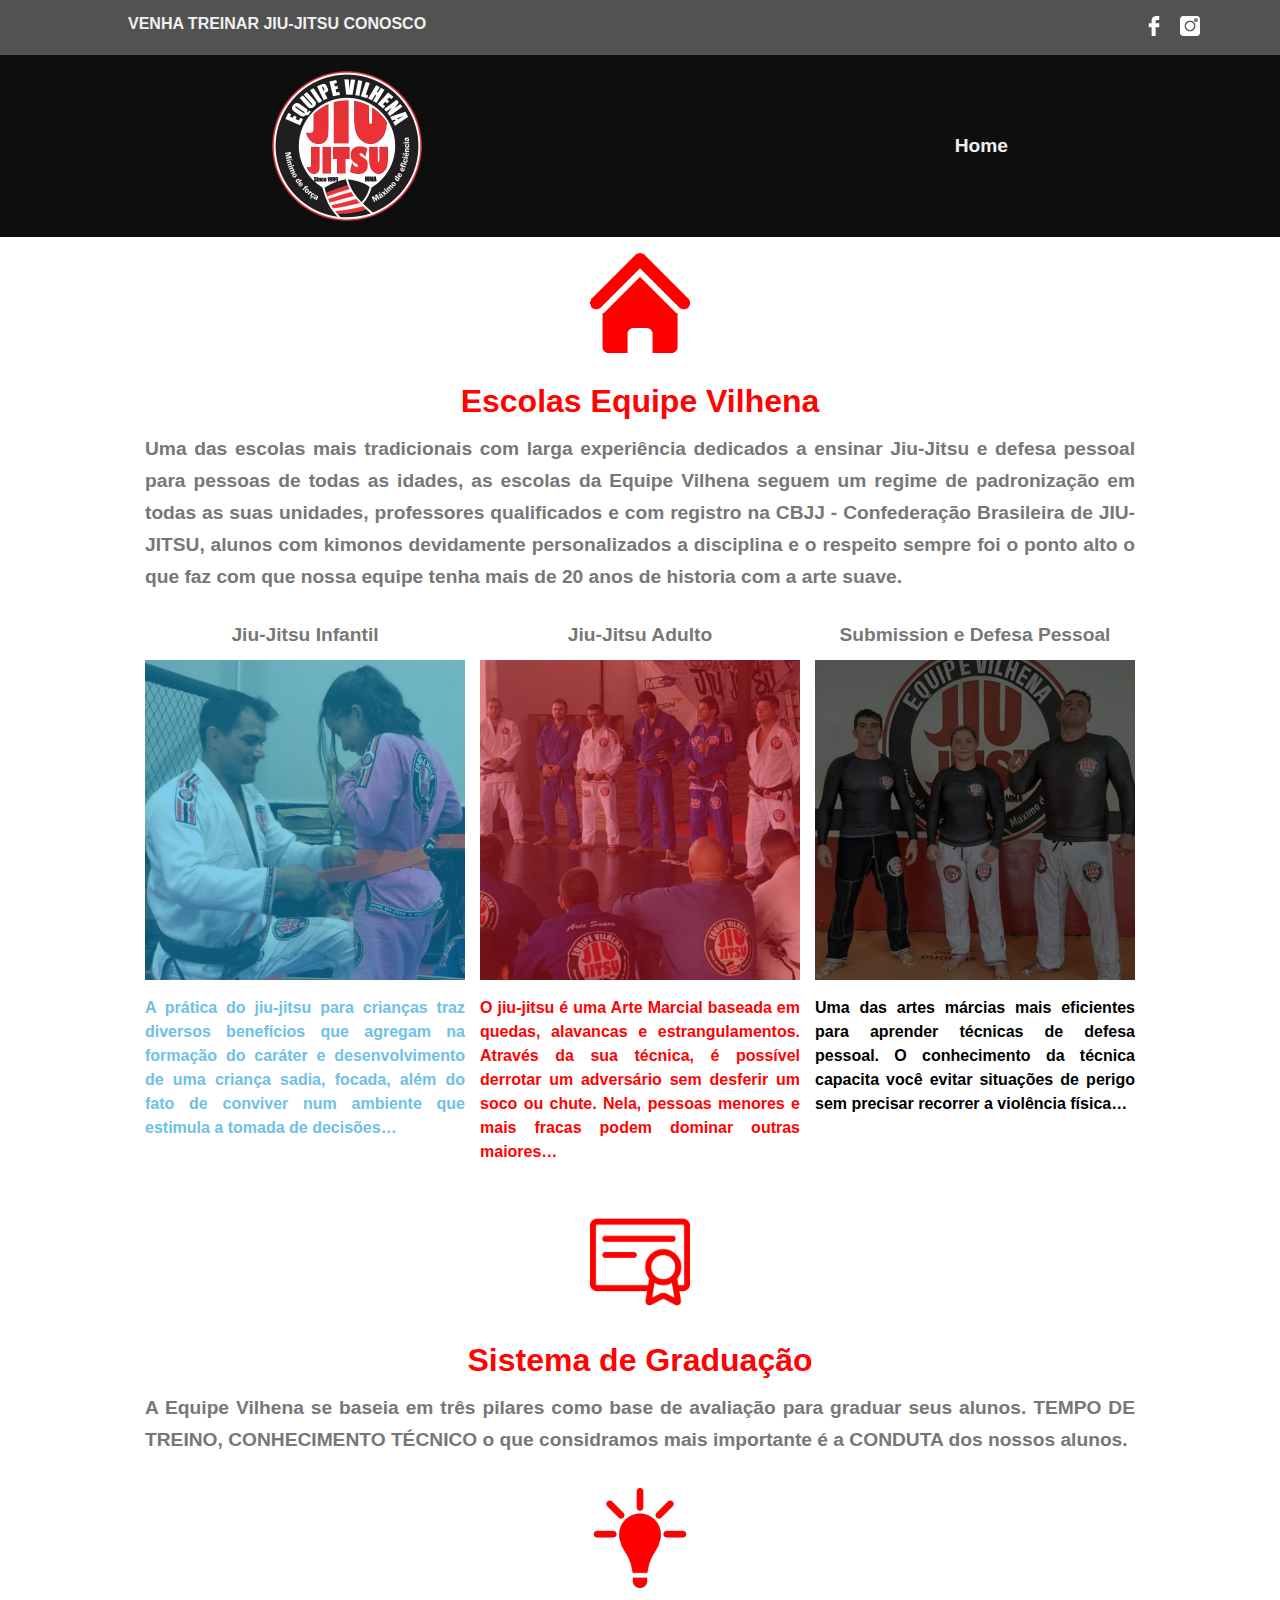
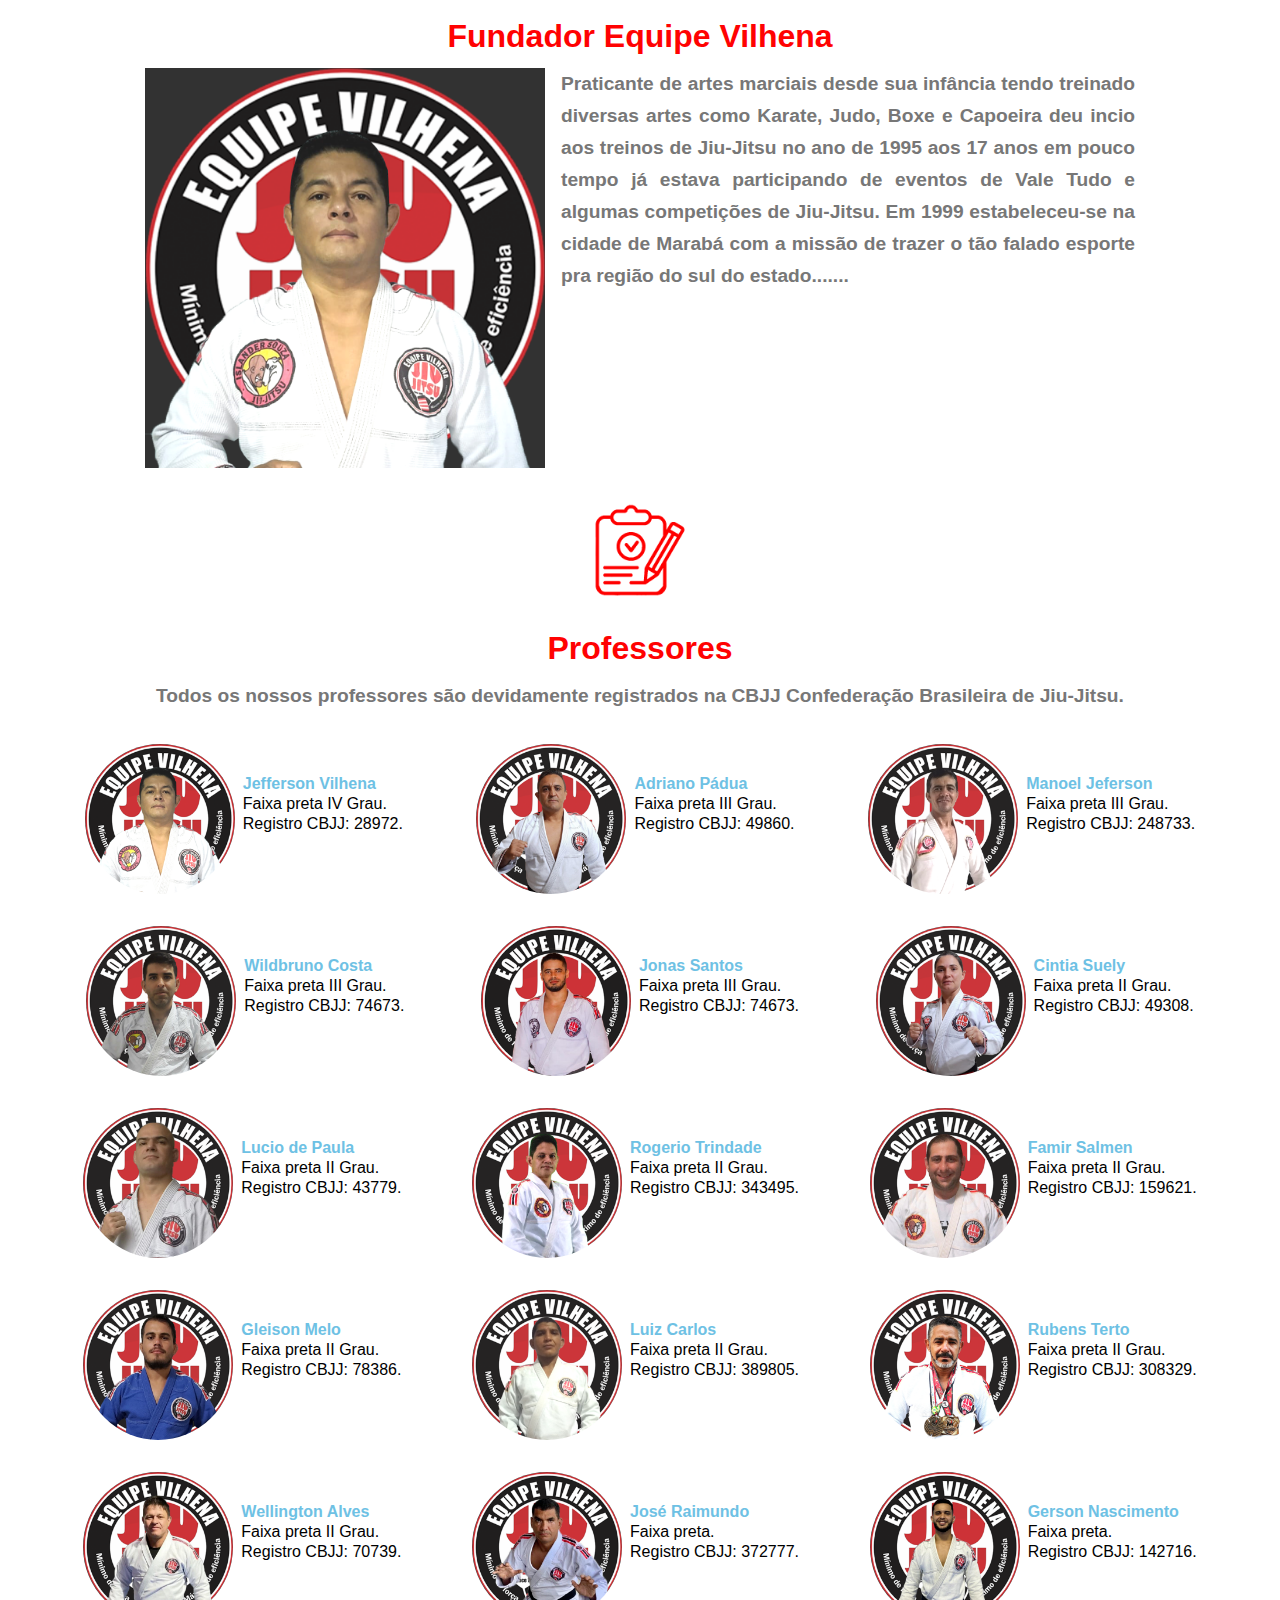
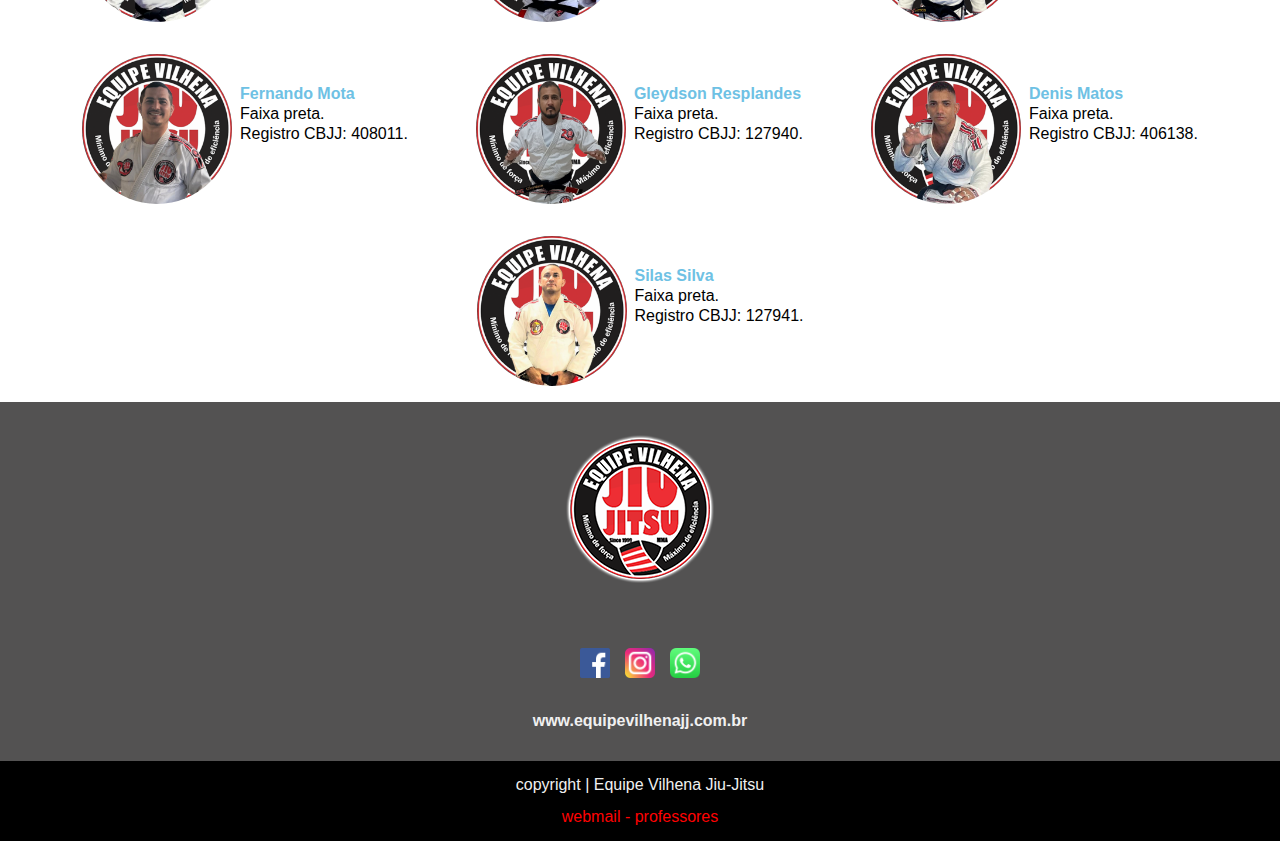
==== commit ad19d612: "alteraçõesCss2" ====
--- a/index.html
+++ b/index.html
@@ -93,8 +93,8 @@
         </section>
 
         <section class="professor">
-            <img src="/img/icones/lampada.png" alt="" srcset="" class="icone">
-            <h2 class="professor__titulo">Fundador Equipe Vilhena</h2>
+            <img src="/img/icones/lampada.png" alt="" srcset="" class="iconesCentroTelas">
+            <h2 class="titulos">Fundador Equipe Vilhena</h2>
             <div class="professor_conteudo">
                 <img src="/img/professores/jeffersonVilhena.png" alt="" class="professor__jefferson-img">
                 <p class="textos">
@@ -105,9 +105,9 @@
         </section>
 
         <section class="proffessores__icone-titulo">
-            <img src="/img/icones/prancheta.jpg.png" alt="" class="icone">
-            <div class="titulos" >
-                <h2 >Professores</h2>
+            <img src="/img/icones/prancheta.jpg.png" alt="" class="iconesCentroTelas">
+            <div>
+                <h2 class="titulos">Professores</h2>
             </div>
             <div class="textos">
             <p>Todos os nossos professores são devidamente registrados na CBJJ Confederação Brasileira de Jiu-Jitsu.</p>
--- a/css/home/professor.css
+++ b/css/home/professor.css
@@ -6,10 +6,7 @@
 
 }
 
-.icone{
-    width:100px;
-    margin:1rem;
-}
+
 
 .professor__titulo{
     font-weight: bold;
--- a/css/home/professores.css
+++ b/css/home/professores.css
@@ -4,7 +4,6 @@
     flex-direction: column;
     width: 100%;
 }
-
 
 /*----------------*/
 
--- a/css/base.css
+++ b/css/base.css
@@ -12,12 +12,17 @@
 
 .iconesCentroTelas{
     margin: 1rem;
-    height: 100px;
+    /*height: 100px;*/
     width: 100px;
 }
-
+/*
+.icone{
+    width:100px;
+    margin:1rem;
+}
+*/
 .titulos {
-    color:var(--cinza-texto);
+    color:var(--vermelho);
     font-family: var(--font);
     font-size: 2rem;
     font-weight: bold;
@@ -38,7 +43,7 @@
 
 @media (max-width:770px){
     .titulos {
-        color:var(--cinza-texto);
+        color:var(--vermelho);
         font-family: var(--font);
         font-size: 2rem;
         font-weight: bold;
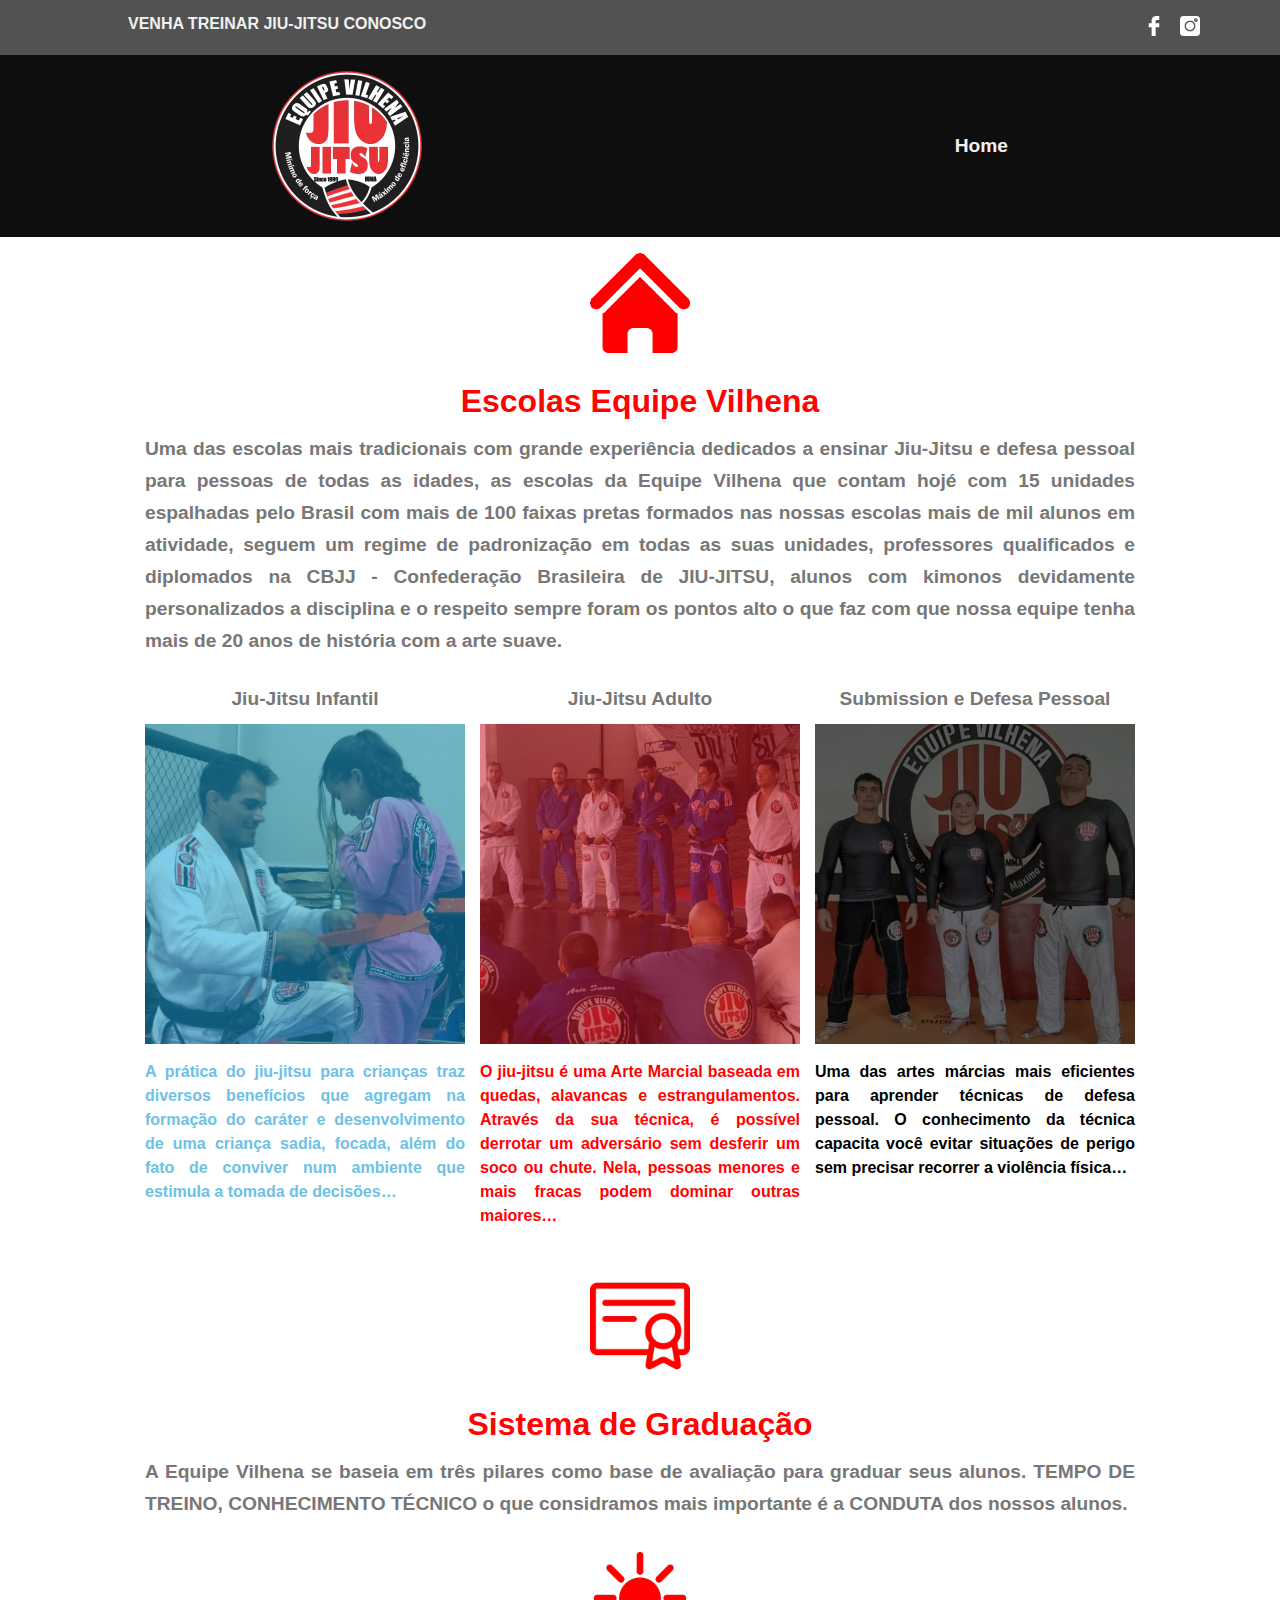
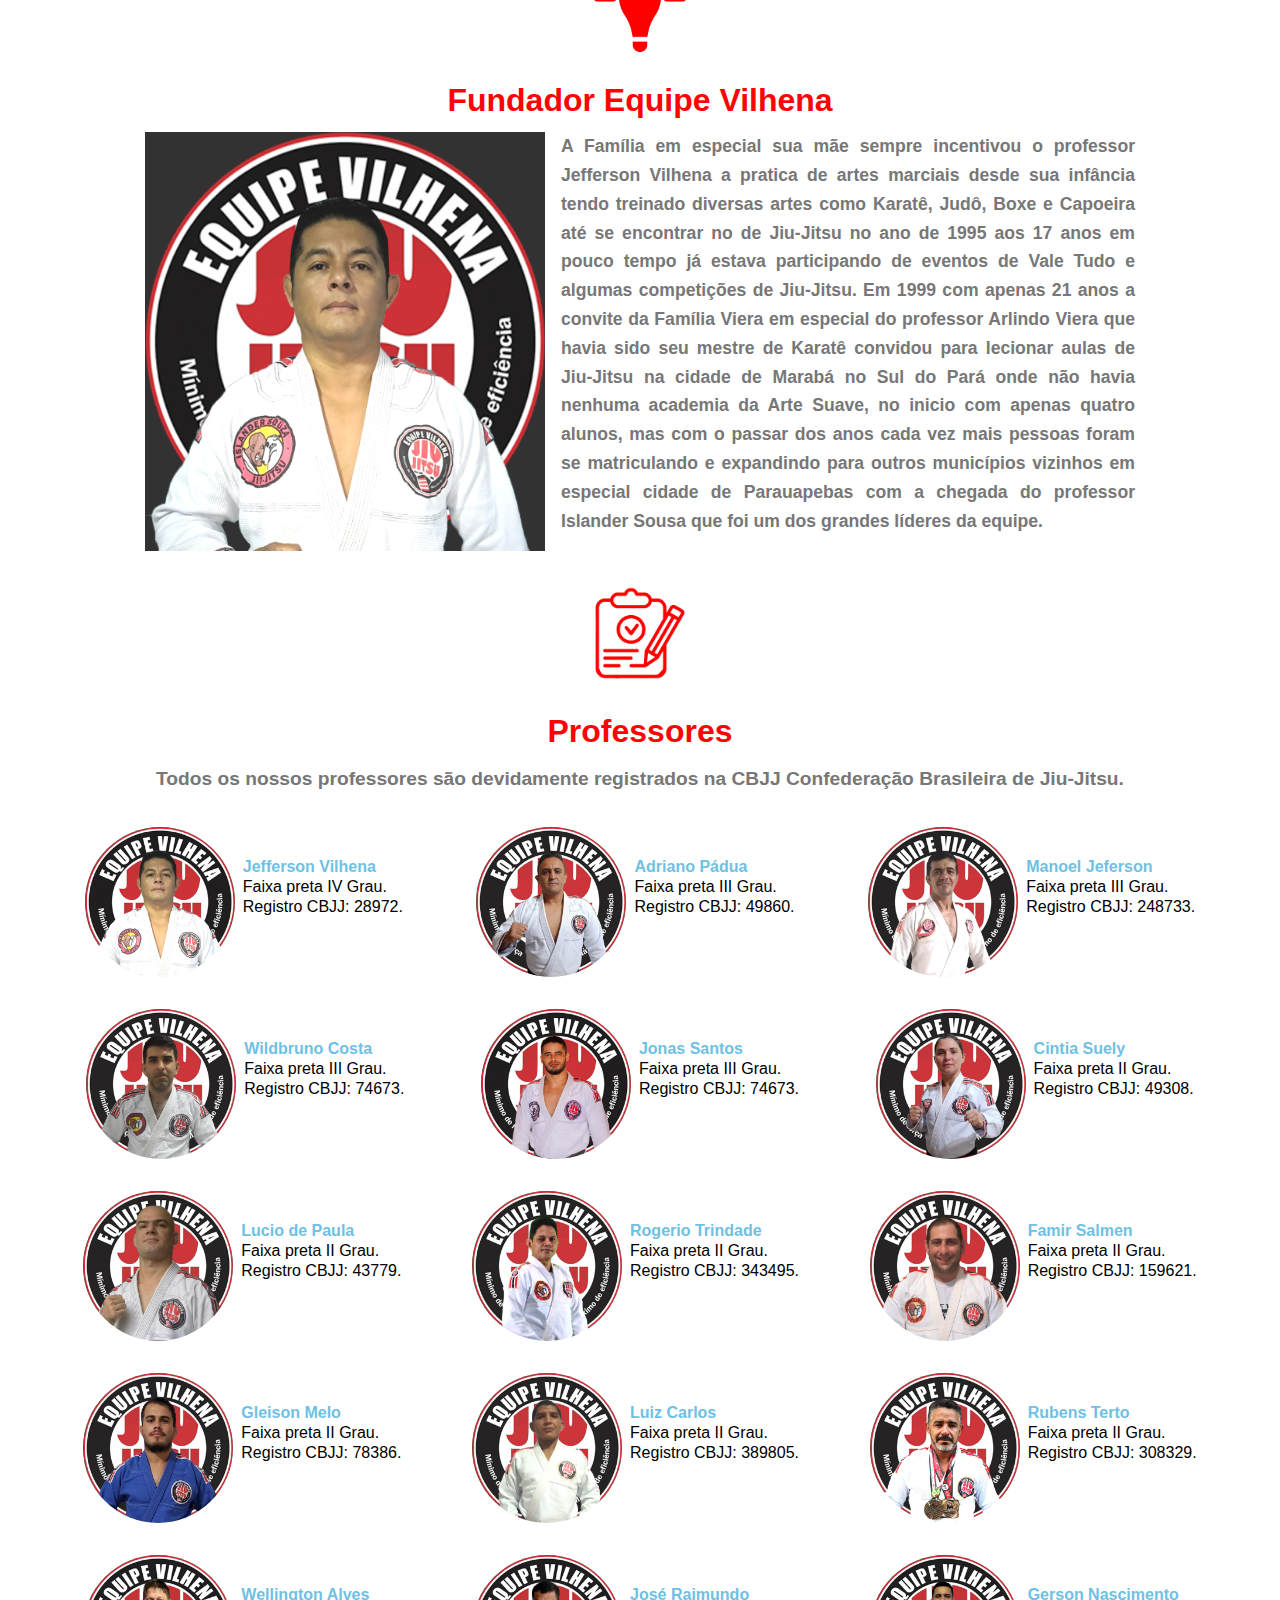
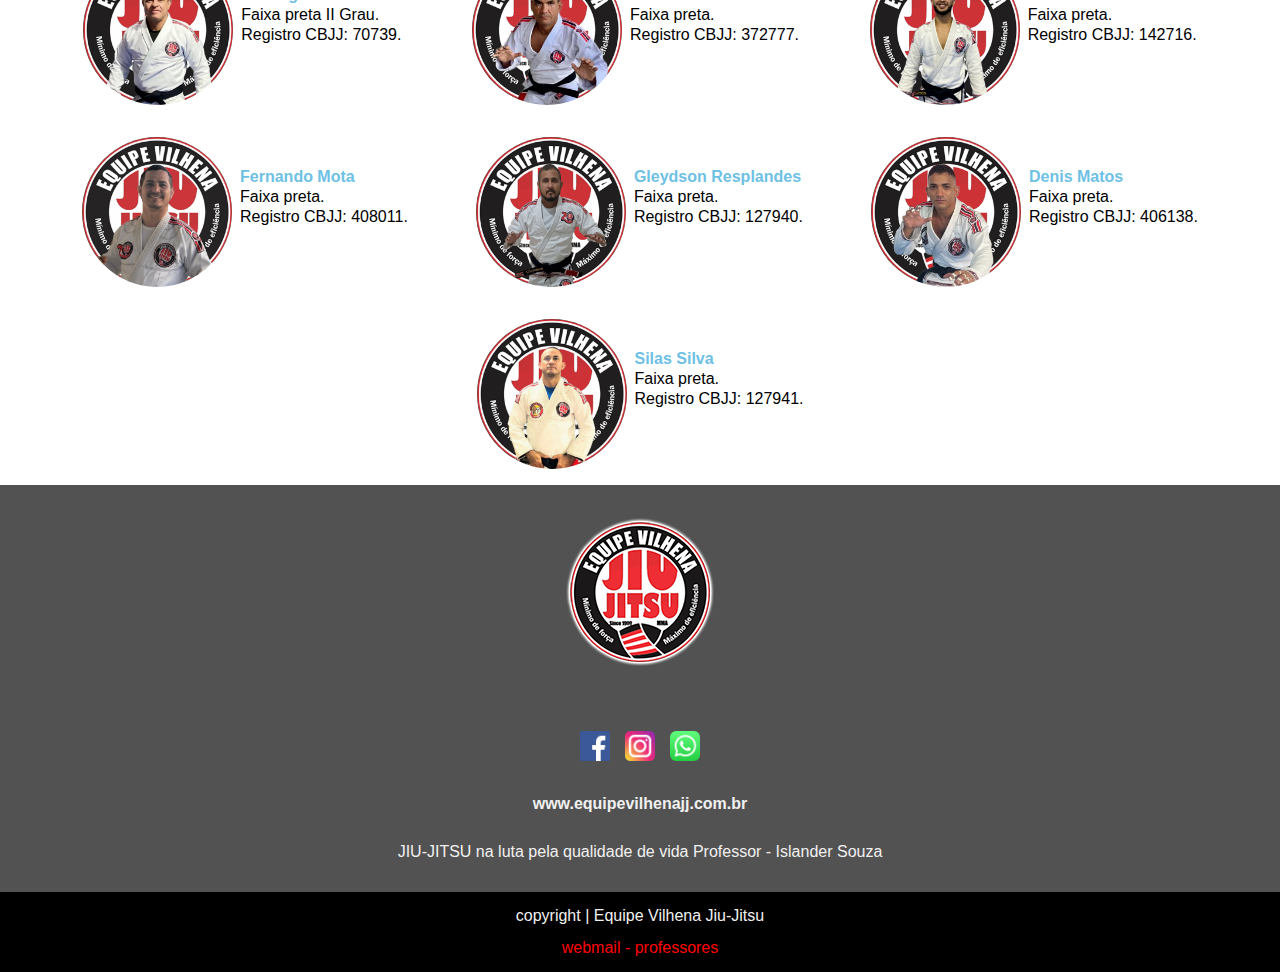
==== commit 1b589ac1: "alteração texto professor" ====
--- a/index.html
+++ b/index.html
@@ -52,7 +52,7 @@
             </div>
             <div class="textos" >
                 <p >
-                    Uma das escolas mais tradicionais com larga experiência dedicados a  ensinar Jiu-Jitsu e defesa pessoal para pessoas de todas as idades, as escolas da Equipe Vilhena seguem um regime de padronização em todas as suas unidades, professores qualificados e com registro na CBJJ - Confederação Brasileira de JIU-JITSU, alunos com kimonos devidamente personalizados a disciplina e o respeito sempre foi o ponto alto o que faz com que nossa equipe tenha mais de 20 anos de historia com a arte suave.
+                    Uma das escolas mais tradicionais com grande experiência dedicados a ensinar Jiu-Jitsu e defesa pessoal para pessoas de todas as idades, as escolas da Equipe Vilhena que contam hojé com 15 unidades espalhadas pelo Brasil com mais de 100 faixas pretas formados nas nossas escolas mais de mil alunos em atividade, seguem um regime de padronização em todas as suas unidades, professores qualificados e diplomados na CBJJ - Confederação Brasileira de JIU-JITSU, alunos com kimonos devidamente personalizados a disciplina e o respeito sempre foram os pontos alto o que faz com que nossa equipe tenha mais de 20 anos de história com a arte suave.
                 </p>
             </div>
         </section>
@@ -97,8 +97,8 @@
             <h2 class="titulos">Fundador Equipe Vilhena</h2>
             <div class="professor_conteudo">
                 <img src="/img/professores/jeffersonVilhena.png" alt="" class="professor__jefferson-img">
-                <p class="textos">
-                    Praticante de artes marciais desde sua infância tendo treinado diversas artes como Karate, Judo, Boxe e Capoeira deu incio aos treinos de Jiu-Jitsu no ano de 1995 aos 17 anos em pouco tempo já estava participando de eventos de Vale Tudo e algumas competições de Jiu-Jitsu. Em 1999 estabeleceu-se na cidade de Marabá com a missão de trazer o tão falado esporte pra região do sul do estado.......
+                <p class="textosProfessor">
+                    A Família em especial sua mãe sempre incentivou o professor Jefferson Vilhena a pratica de artes marciais desde sua infância tendo treinado diversas artes como Karatê, Judô, Boxe e Capoeira até se encontrar no de Jiu-Jitsu no ano de 1995 aos 17 anos em pouco tempo já estava participando de eventos de Vale Tudo e algumas competições de Jiu-Jitsu. Em 1999 com apenas 21 anos  a convite da Família Viera em especial do professor Arlindo Viera que havia sido seu mestre de Karatê convidou para lecionar aulas de Jiu-Jitsu na cidade de Marabá no Sul do Pará onde não havia nenhuma academia da Arte Suave, no inicio com apenas quatro alunos, mas com o passar dos anos cada vez mais pessoas foram se matriculando e expandindo para outros municípios vizinhos em especial cidade de Parauapebas com a chegada do professor Islander Sousa que foi um dos grandes líderes da equipe.
                 </p>
             </div>
             
@@ -296,18 +296,14 @@
             <a href="https://instagram.com/vilhenajiujitsu?igshid=YmMyMTA2M2Y=" target="_blank"><img src="/img/redes_sociais/instagram_rodape.png" alt="" class="rodape__imgRedeSocial"></a>
             <a href="https://web.whatsapp.com/send?phone=5594992008116" target="_blank"><img src="/img/redes_sociais/whatsapp_rodape.png" alt="" class="rodape__imgRedeSocial"></a>
         </div>
-        <p class="rodape__textoLink"><a href="#" class="rodape__link">www.equipevilhenajj.com.br</a></p>
+        <p class="rodape__textoLink"><a href="https://www.equipevilhenajj.com.br/" class="rodape__link">www.equipevilhenajj.com.br</a></p>
+
+        <p class="rodape__textoIslander"> JIU-JITSU na luta pela qualidade de vida Professor - <strong>Islander Souza</strong> </p>
 
         <div class="rodape__copyright">
             <p class="rodape__copyright-texto" >copyright | Equipe Vilhena Jiu-Jitsu</p>
-            <p class="rodape__copyright-webmail"><a href="https://webmail7.ultramail.com.br/" target="_blank" 		class="rodape__copyright-webmailLink">webmail - professores </a><p>         
+            <p class="rodape__copyright-webmail"><a href="https://webmail7.ultramail.com.br/" target="_blank"class="rodape__copyright-webmailLink">webmail - professores </a><p>         
         </div>
-
-        
-
-
-    </footer>
-
-        
+    </footer>     
  </body>
 </html>--- a/css/home/professor.css
+++ b/css/home/professor.css
@@ -69,9 +69,11 @@
         margin-top: 1rem;
         margin-bottom: 1rem;
         text-align:justify;
-        
     }
 
-    
-
+    .textosProfessor {
+        width: 95%;
+        margin: 1rem;
+        font-size: 1em;
+    }
 }--- a/css/footer.css
+++ b/css/footer.css
@@ -6,13 +6,13 @@
     width: 100%; 
 }
 
-.rodape__logo{
+.rodape__logo {
     margin-bottom: 2rem;
     margin-top: 2rem;
     width:150px;
 }
 
-.rodape_redeSocial{
+.rodape_redeSocial {
     display: flex;
     justify-content:space-between;
     width:120px;
@@ -24,16 +24,22 @@
     width: 30px;
 }
 
-.rodape__textoLink{
+.rodape__textoLink {
     margin-bottom: 2rem;
 }
-.rodape__link{
+.rodape__link {
     font-weight: bold;
     color:var(--branco);
     text-decoration: none;
 }
 
-.rodape__copyright{
+.rodape__textoIslander {
+    color: var(--branco);
+    margin-bottom: 2rem;
+    font-weight: 400;
+}
+
+.rodape__copyright {
     width: 100%;
     display: flex;
     flex-direction: column;
@@ -58,5 +64,12 @@
 }
 
 @media (max-width:770px){
+    .rodape__textoIslander {
+        text-align: center;
+        color: var(--branco);
+        line-height:1.5rem;
+        margin-bottom: 2rem;
+        font-weight: 400;
+    }
 
 }
--- a/css/base.css
+++ b/css/base.css
@@ -12,15 +12,10 @@
 
 .iconesCentroTelas{
     margin: 1rem;
-    /*height: 100px;*/
+    
     width: 100px;
 }
-/*
-.icone{
-    width:100px;
-    margin:1rem;
-}
-*/
+
 .titulos {
     color:var(--vermelho);
     font-family: var(--font);
@@ -40,6 +35,16 @@
     text-align: justify;
 }
 
+.textosProfessor {
+    color: var(--cinza-texto);
+    font-family: var(--font);
+    font-weight: bold;
+    font-size: 1.1em;
+    line-height: 1.8rem;
+    margin-bottom: 1rem;
+    max-width: 990px;
+    text-align: justify;
+}
 
 @media (max-width:770px){
     .titulos {
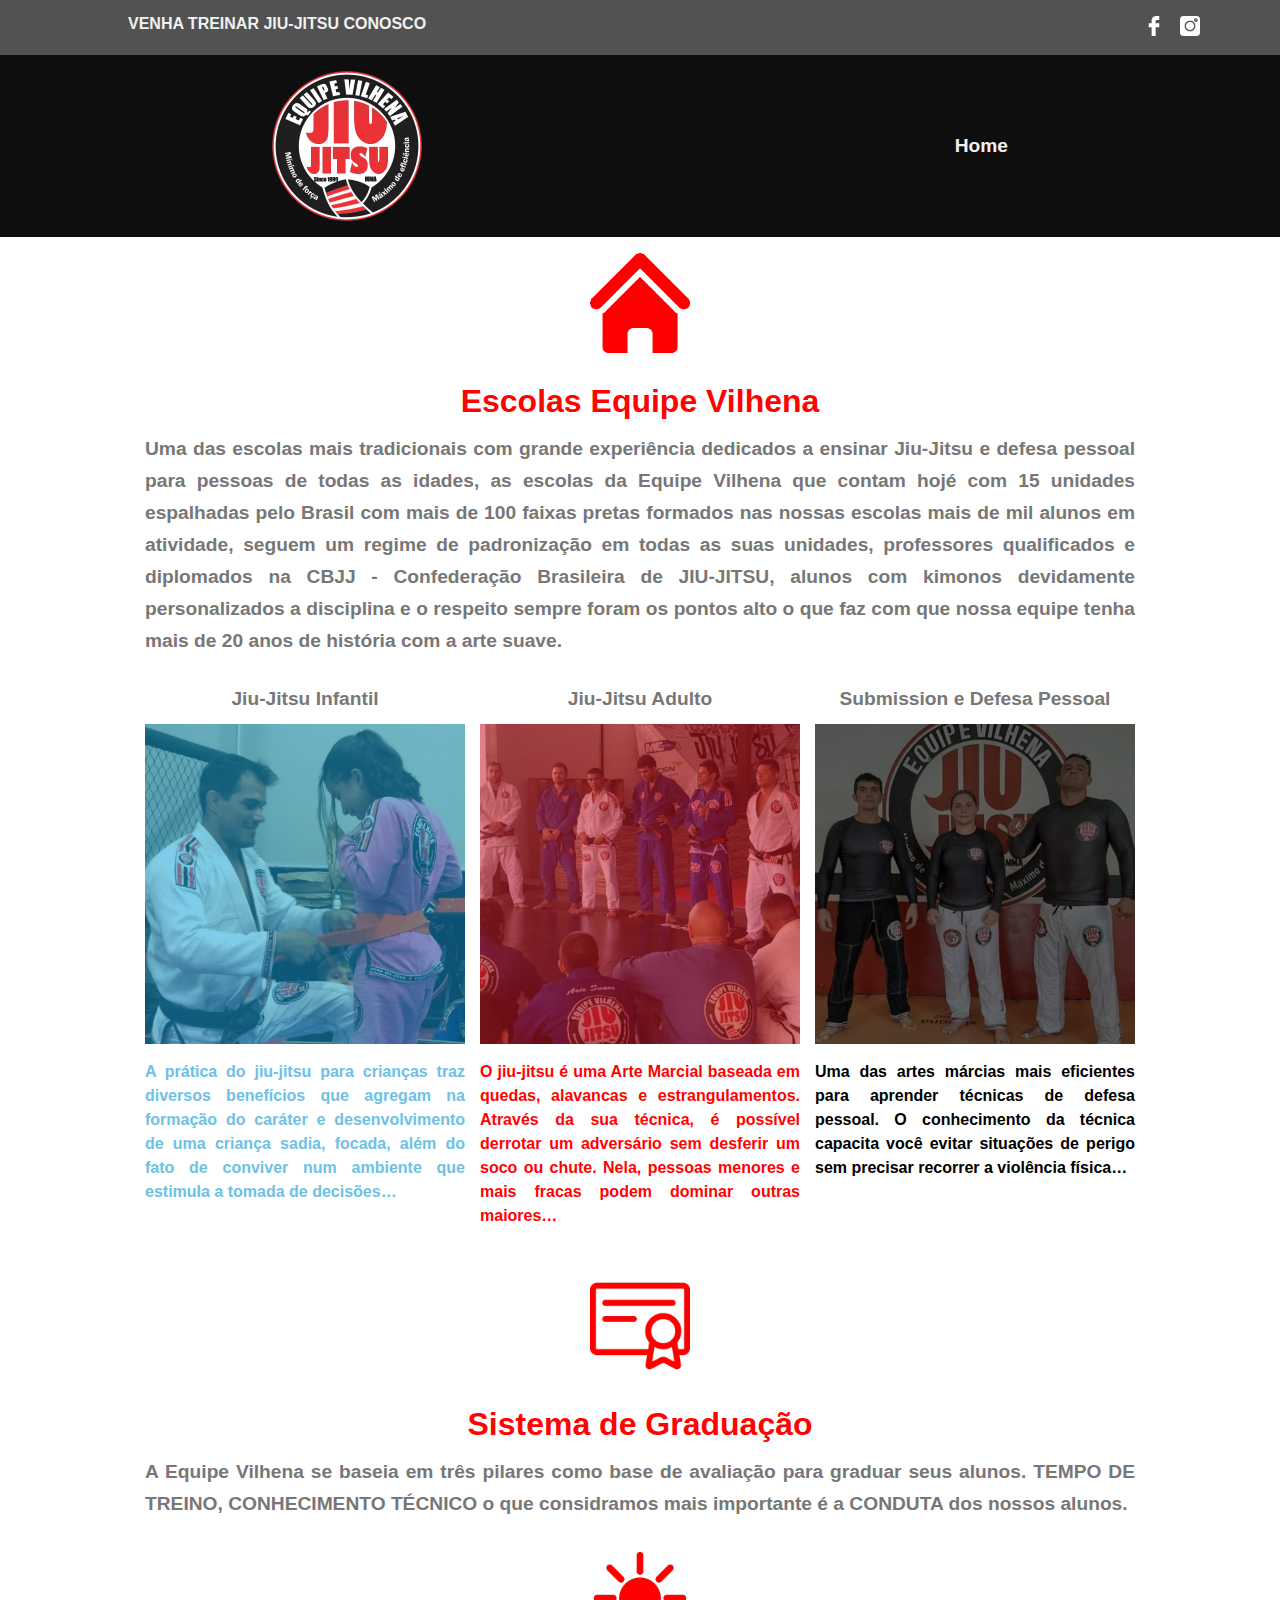
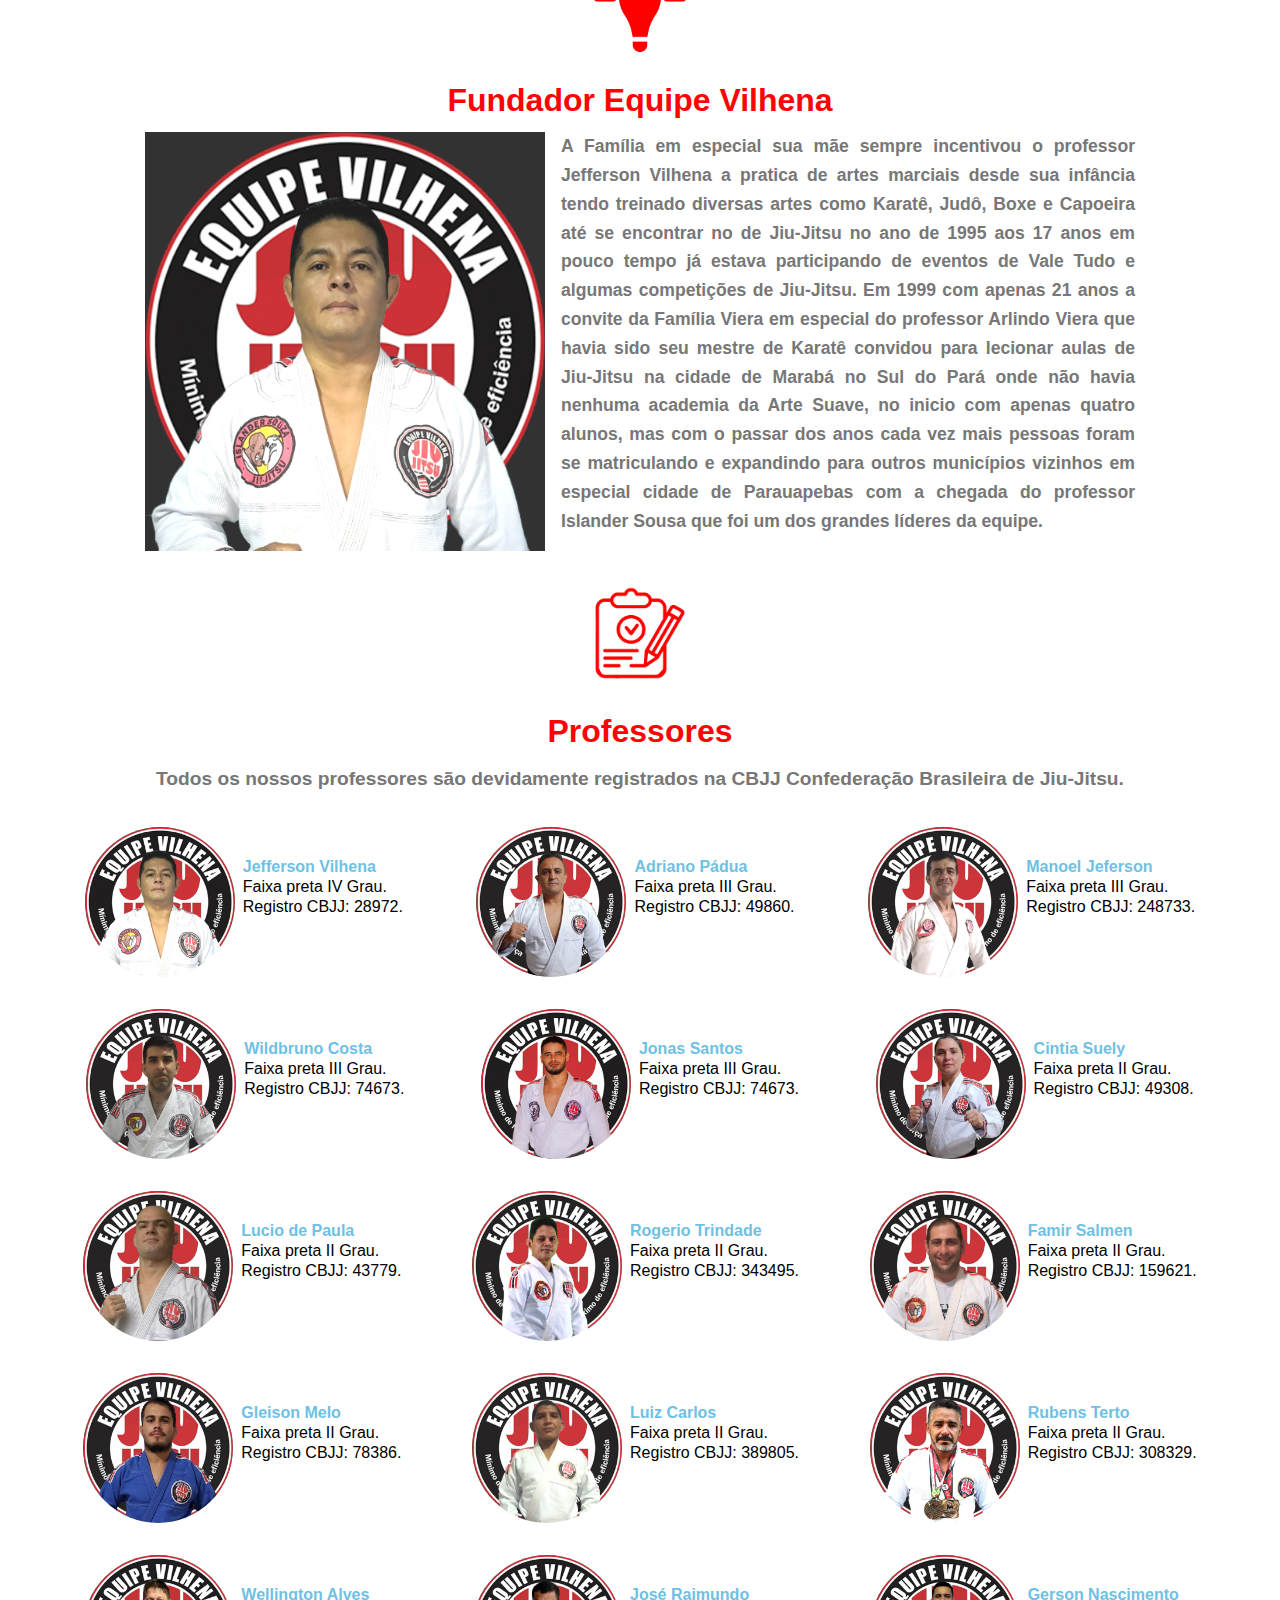
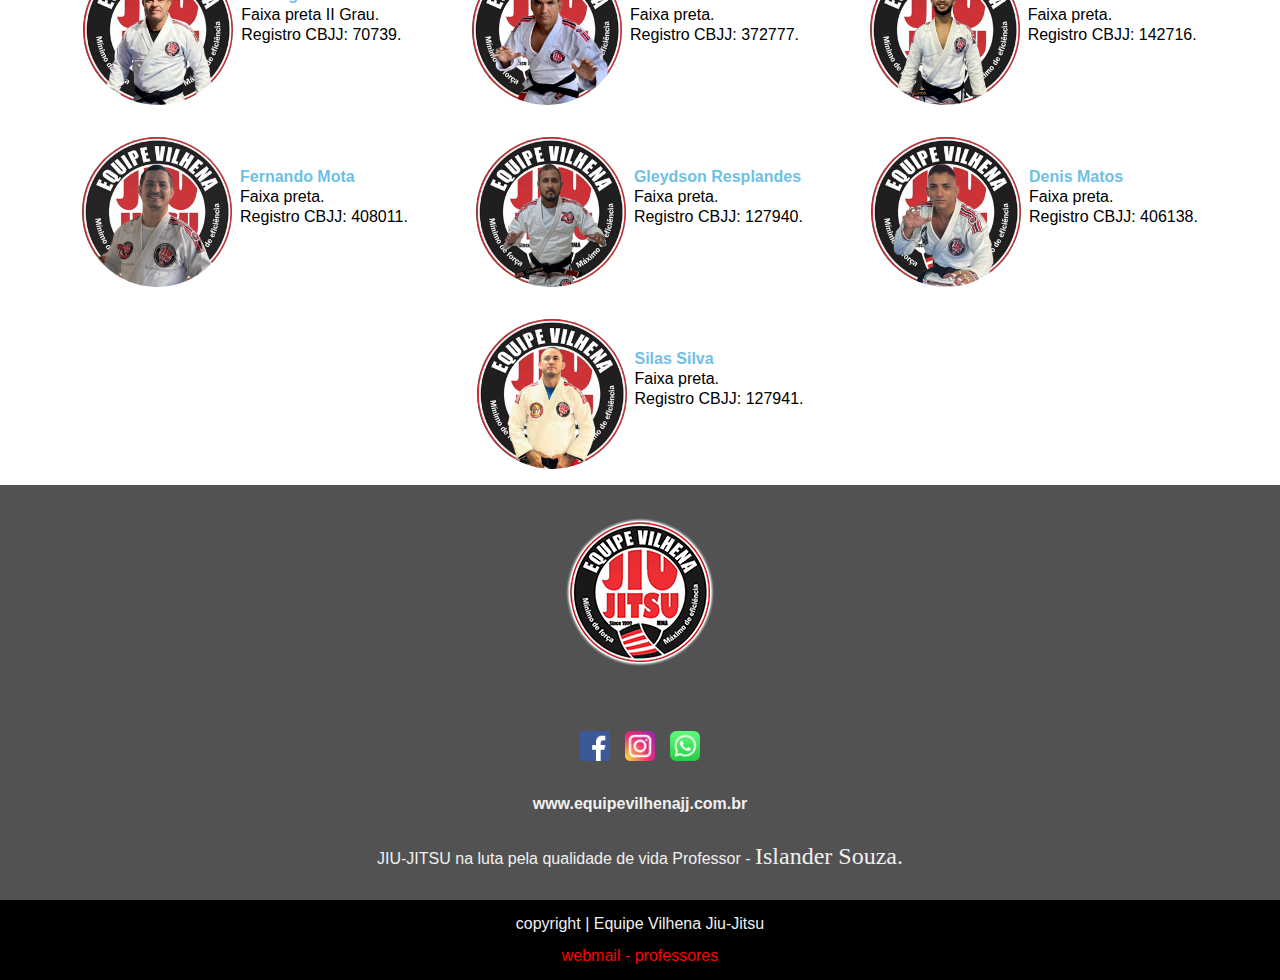
==== commit 1a96563e: "fonte_islander" ====
--- a/index.html
+++ b/index.html
@@ -298,7 +298,7 @@
         </div>
         <p class="rodape__textoLink"><a href="https://www.equipevilhenajj.com.br/" class="rodape__link">www.equipevilhenajj.com.br</a></p>
 
-        <p class="rodape__textoIslander"> JIU-JITSU na luta pela qualidade de vida Professor - <strong>Islander Souza</strong> </p>
+        <p class="rodape__textoIslander"> JIU-JITSU na luta pela qualidade de vida Professor - <span class="islander">Islander Souza.</span> </p>
 
         <div class="rodape__copyright">
             <p class="rodape__copyright-texto" >copyright | Equipe Vilhena Jiu-Jitsu</p>
--- a/css/footer.css
+++ b/css/footer.css
@@ -39,6 +39,11 @@
     font-weight: 400;
 }
 
+.islander{
+    font-family: var(--fonte-islander);
+    font-size: 1.5rem;
+}
+
 .rodape__copyright {
     width: 100%;
     display: flex;
@@ -72,4 +77,8 @@
         font-weight: 400;
     }
 
+    .islander{
+        font-size: 1.2rem;
+    }
+
 }
--- a/css/base.css
+++ b/css/base.css
@@ -7,12 +7,12 @@
     --preto:#000000;
     --vermelho:#ff0202;
     --font: -apple-system, BlinkMacSystemFont, 'Segoe UI', Roboto, Oxygen, Ubuntu, Cantarell, 'Open Sans', 'Helvetica Neue', sans-serif;
+    --fonte-islander:'Pacifico', cursive;
 }
 
 
 .iconesCentroTelas{
     margin: 1rem;
-    
     width: 100px;
 }
 
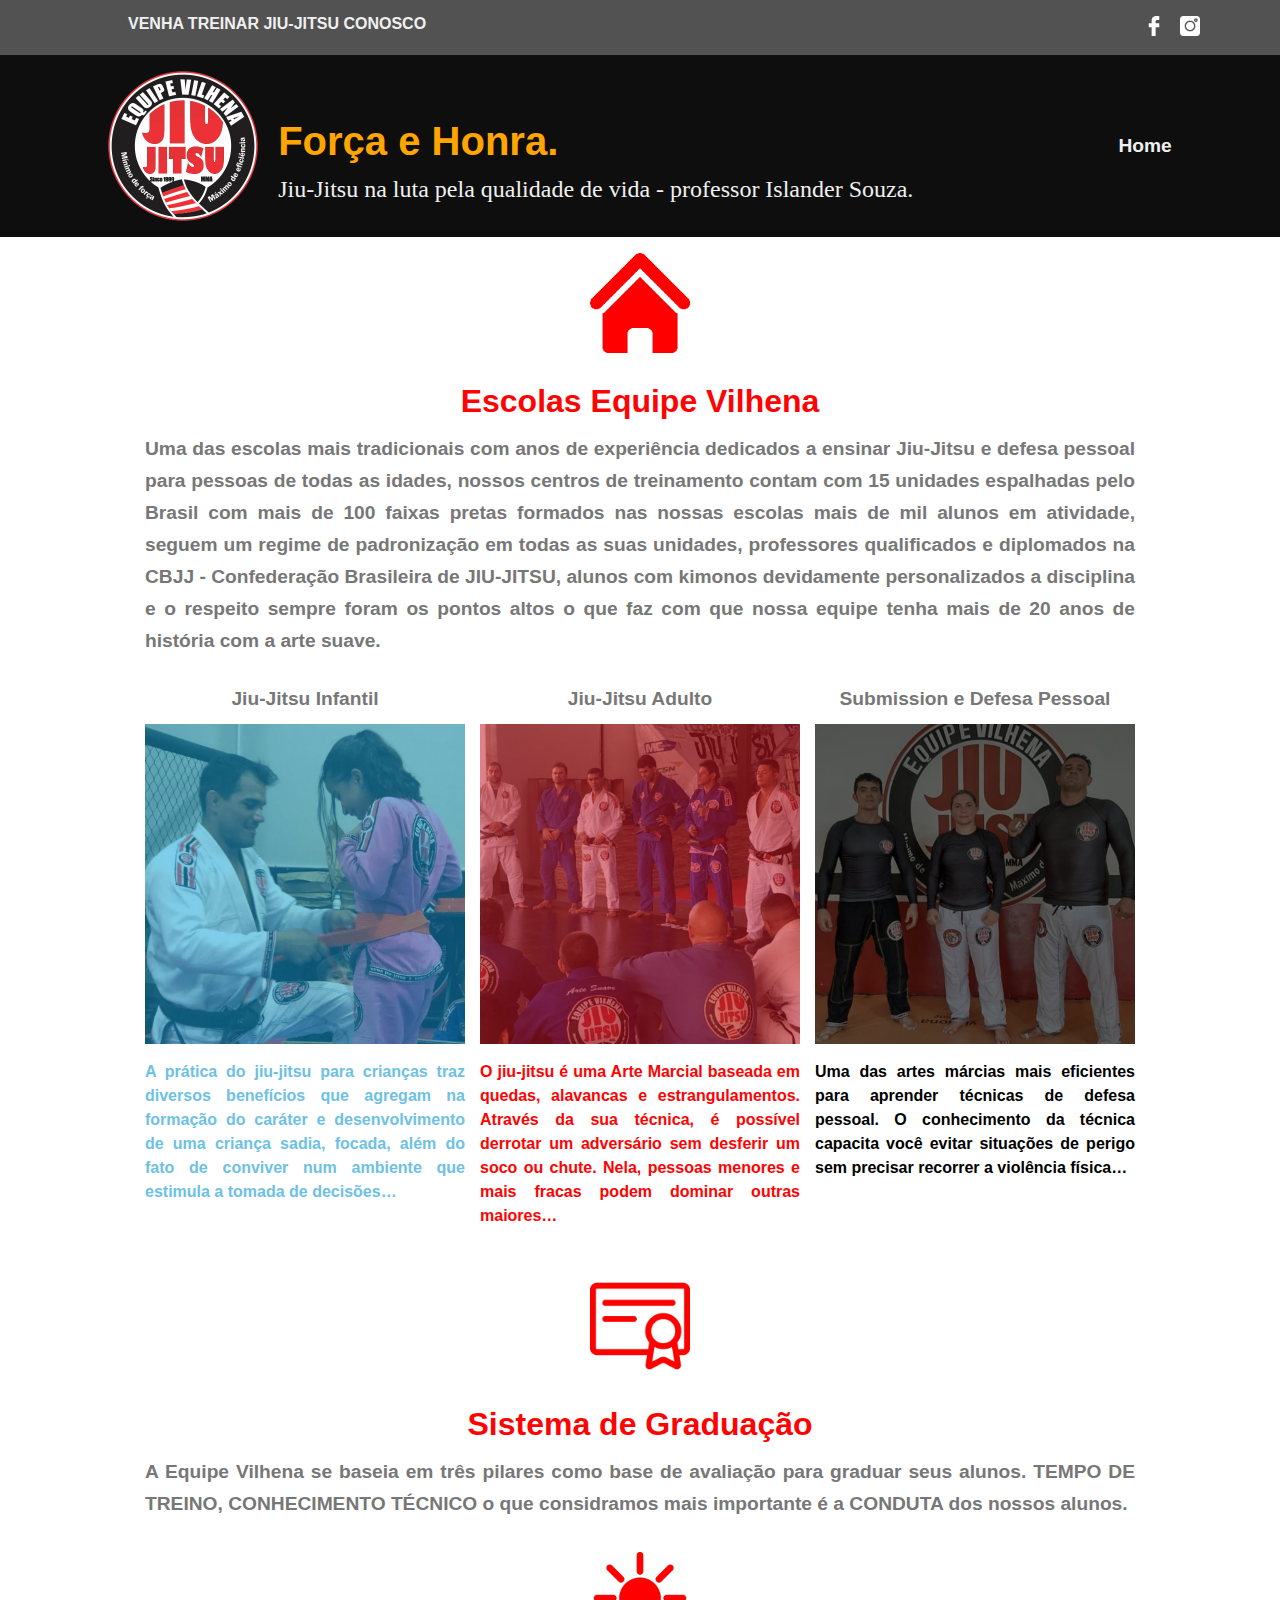
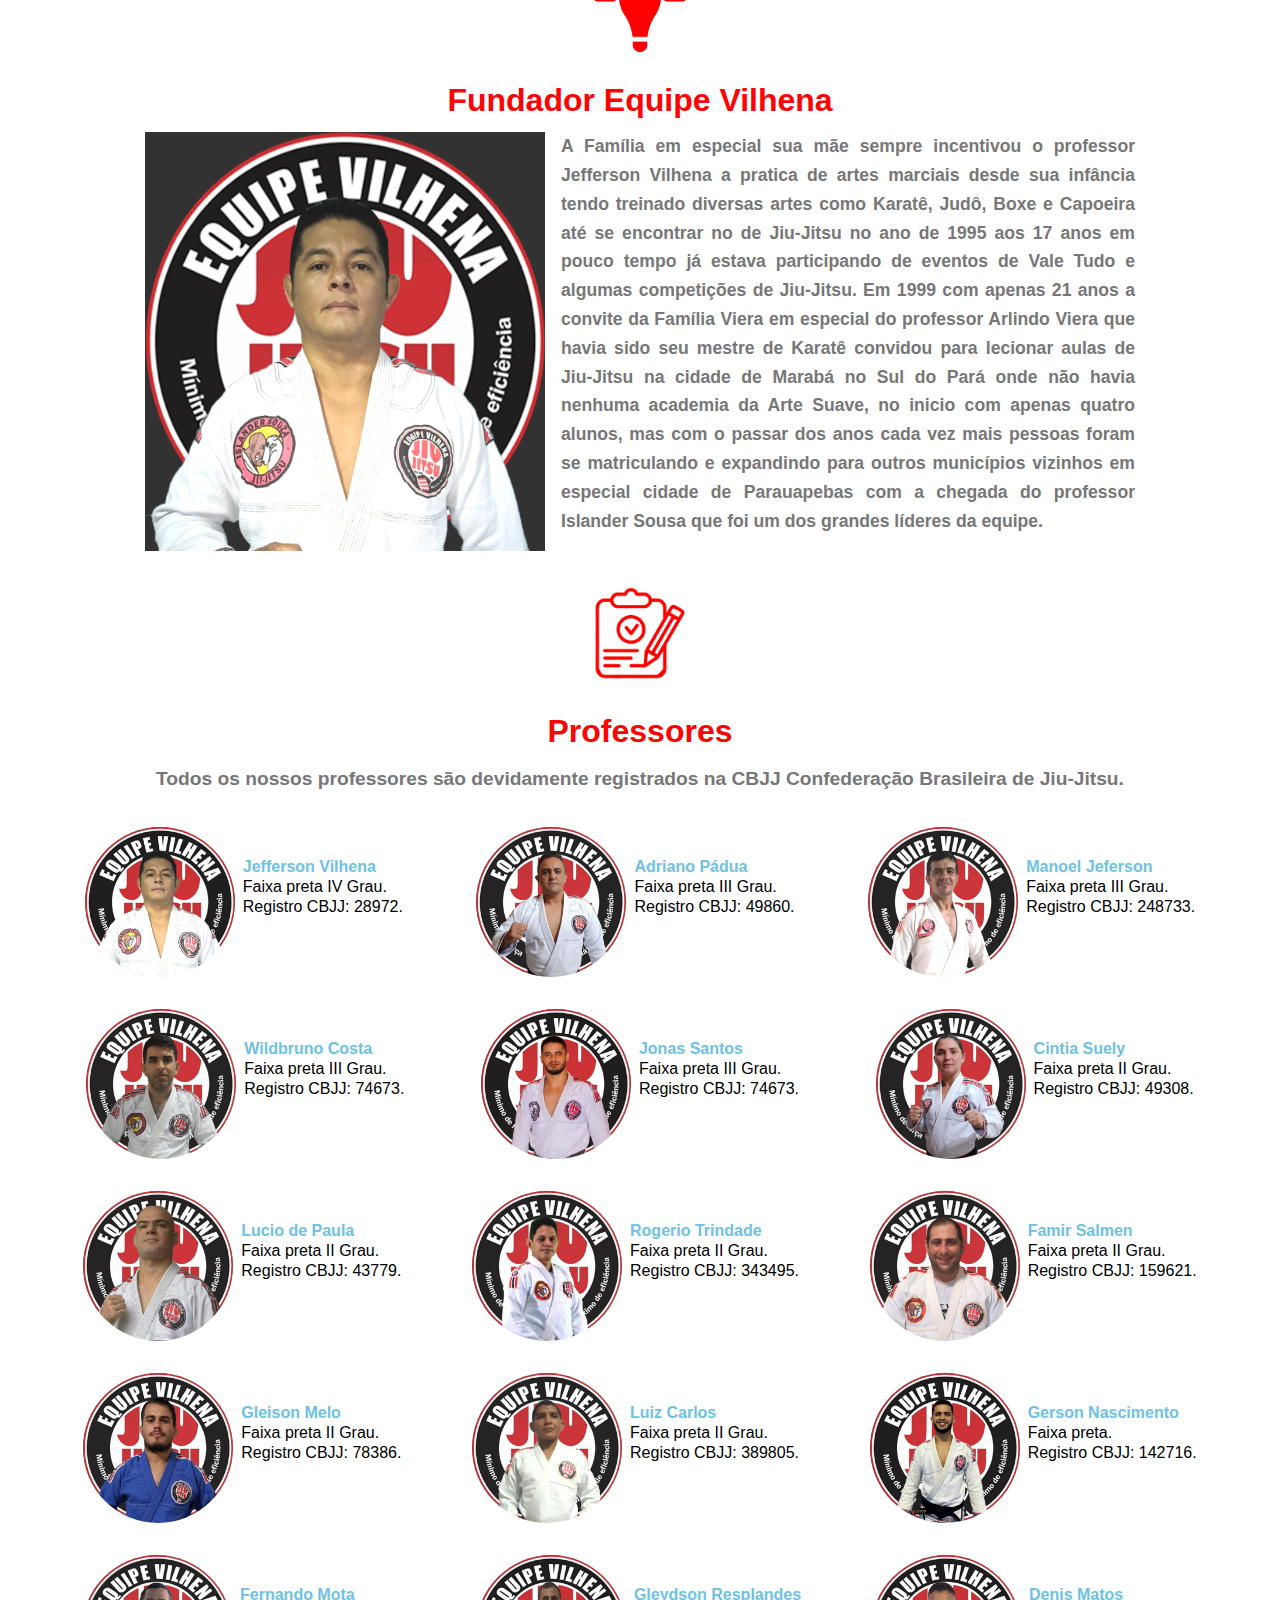
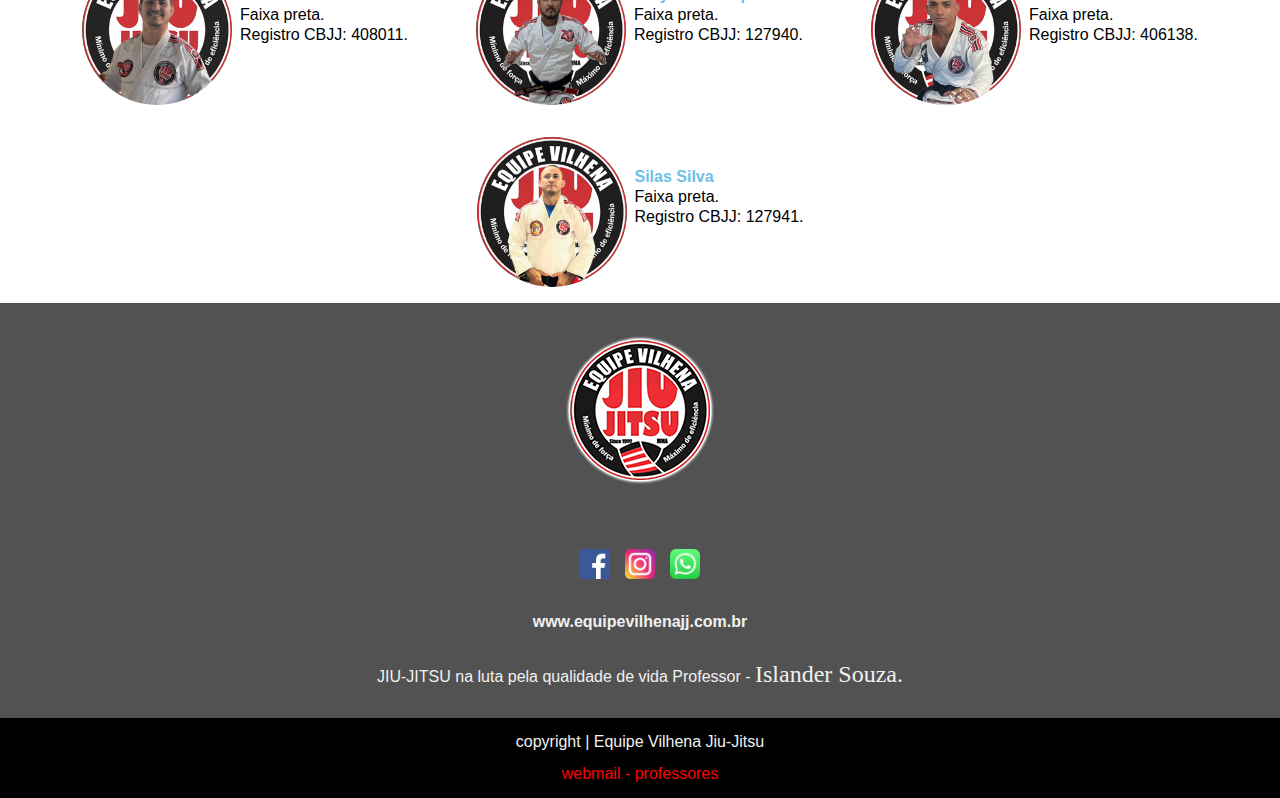
==== commit 26d9069b: "exclusão de professores antigos" ====
--- a/index.html
+++ b/index.html
@@ -31,19 +31,31 @@
 
     <header class="menu__header">
          
-        <img src="img/logo/logo300px.png" alt="logo equipe vilhena" class="menu__logo">
-        <nav class="menu__nav">
+        <div class="menu__conteudo">
+            <img src="img/logo/logo300px.png" alt="logo equipe vilhena" class="menu__logo">
+            <div class="menu__titulo-texto">
+                <h2 class="menu__titulo">Força e Honra.</h2>
+                <p class="menu__texto">Jiu-Jitsu na luta pela qualidade de vida - professor Islander Souza.</p>
+            </div>
+        </div>
+
+
+    <nav class="menu__nav">
             <ul class="menu__lista">
                 <li class="menu__lista--item"><a href="https://www.equipevilhenajj.com.br/" class="menu__lista--link">Home</a></li>
                 <!--
                 <li class="menu__lista--item"><a href="" class="menu__lista--link">Escolas</a></li>
+                
                 <li class="menu__lista--item"><a href="" class="menu__lista--link">Kids</a></li>
+                
                 <li class="menu__lista--item"><a href="" class="menu__lista--link">Sistema de Graduação</a></li>
+                
                 <li class="menu__lista--item"><a href="" class="menu__lista--link">Seja um Filiado</a></li>
                 -->
             </ul>
         </nav>
     </header>
+
     <main>
         <section class="escolas__equipeVilhena">
             <img src="/img/icones/templo.png" alt="" class="iconesCentroTelas">
@@ -52,7 +64,7 @@
             </div>
             <div class="textos" >
                 <p >
-                    Uma das escolas mais tradicionais com grande experiência dedicados a ensinar Jiu-Jitsu e defesa pessoal para pessoas de todas as idades, as escolas da Equipe Vilhena que contam hojé com 15 unidades espalhadas pelo Brasil com mais de 100 faixas pretas formados nas nossas escolas mais de mil alunos em atividade, seguem um regime de padronização em todas as suas unidades, professores qualificados e diplomados na CBJJ - Confederação Brasileira de JIU-JITSU, alunos com kimonos devidamente personalizados a disciplina e o respeito sempre foram os pontos alto o que faz com que nossa equipe tenha mais de 20 anos de história com a arte suave.
+                    Uma das escolas mais tradicionais com anos de experiência dedicados a ensinar Jiu-Jitsu e defesa pessoal para pessoas de todas as idades, nossos centros de treinamento contam com 15 unidades espalhadas pelo Brasil com mais de 100 faixas pretas formados nas nossas escolas mais de mil alunos em atividade, seguem um regime de padronização em todas as suas unidades, professores qualificados e diplomados na CBJJ - Confederação Brasileira de JIU-JITSU, alunos com kimonos devidamente personalizados a disciplina e o respeito sempre foram os pontos altos o que faz com que nossa equipe tenha mais de 20 anos de história com a arte suave.
                 </p>
             </div>
         </section>
@@ -212,34 +224,7 @@
                         <p>Registro CBJJ: 389805.</p>
                         </div>
                 </div>
-
-                <div class="professores__conteudo">
-                    <img src="/img/professores/Rubens-terto.jpeg.png" alt="" class="professores_img">
-                        <div class="professores__nome--graducao">
-                        <h3 class="professor__none">Rubens Terto</h3>
-                        <p class="professor__graduacao--registro">Faixa preta II Grau.</p>
-                        <p>Registro CBJJ: 308329.</p>
-                        </div>
-                </div>
-
-                <div class="professores__conteudo">
-                    <img src="/img/professores/wellinton.png" alt="" class="professores_img">
-                        <div class="professores__nome--graducao">
-                        <h3 class="professor__none">Wellington Alves</h3>
-                        <p class="professor__graduacao--registro">Faixa preta II Grau.</p>
-                        <p>Registro CBJJ: 70739.</p>
-                        </div>
-                </div>
-
-                <div class="professores__conteudo">
-                    <img src="/img/professores/José.png" alt="" class="professores_img">
-                        <div class="professores__nome--graducao">
-                        <h3 class="professor__none">José Raimundo</h3>
-                        <p class="professor__graduacao--registro">Faixa preta.</p>
-                        <p>Registro CBJJ: 372777.</p>
-                        </div>
-                </div>
-
+              
                 <div class="professores__conteudo">
                     <img src="/img/professores/Gerson.png" alt="" class="professores_img">
                         <div class="professores__nome--graducao">
@@ -289,6 +274,7 @@
         </section>
         
     </main>
+
     <footer class="rodape">
         <img src="/img/logo/Logo150px.png" alt="" class="rodape__logo">
         <div class="rodape_redeSocial">
@@ -304,6 +290,8 @@
             <p class="rodape__copyright-texto" >copyright | Equipe Vilhena Jiu-Jitsu</p>
             <p class="rodape__copyright-webmail"><a href="https://webmail7.ultramail.com.br/" target="_blank"class="rodape__copyright-webmailLink">webmail - professores </a><p>         
         </div>
-    </footer>     
+    </footer> 
+    
+       
  </body>
 </html>--- a/css/home/cabecalho.css
+++ b/css/home/cabecalho.css
@@ -28,7 +28,6 @@
     margin-left:1rem;
 }
 
-
 .menu__header {
     display: flex;
     justify-content: space-around;
@@ -37,8 +36,30 @@
     padding:1rem;
 }
 
+.menu__conteudo {
+    display: flex;
+}
+
+.menu__titulo-texto{
+    margin-left: 20px;
+    margin-top: 50px;
+}
+
 .menu__logo {
     width: 150px;
+}
+
+.menu__titulo {
+    color: Orange;
+    font-weight: bold;
+    font-size: 40px;
+    margin-bottom: 1rem;
+}
+
+.menu__texto{
+    font-family: var(--fonte-islander);
+    font-size: 1.5rem;
+    color: var(--branco)
 }
 
 .menu__lista{
@@ -74,8 +95,13 @@
         padding-bottom: 1rem;
     } 
 
+    .menu__nav{
+        margin-top:5px;
+    }
+
     .menu__header {
         display: flex;
+        flex-direction:column;
         justify-content: space-between;
         background:#0e0e0e;
         padding:.5rem;
@@ -85,4 +111,28 @@
         width: 100px;
     }
 
+    .menu__conteudo{
+        display: flex;
+        margin: 0;
+    
+    }
+
+    .menu__titulo-texto{
+        margin-left: 10px;
+        margin-top: 10px;
+        width: 60vw;
+    }
+
+    .menu__titulo {
+        font-size: 2rem;
+        margin-bottom: .5rem;
+    }
+
+    .menu__texto{
+        font-family: var(--fonte-islander);
+        font-size: .8rem;
+        line-height:1.2rem;
+        color: var(--branco)
+    }
+
 }
